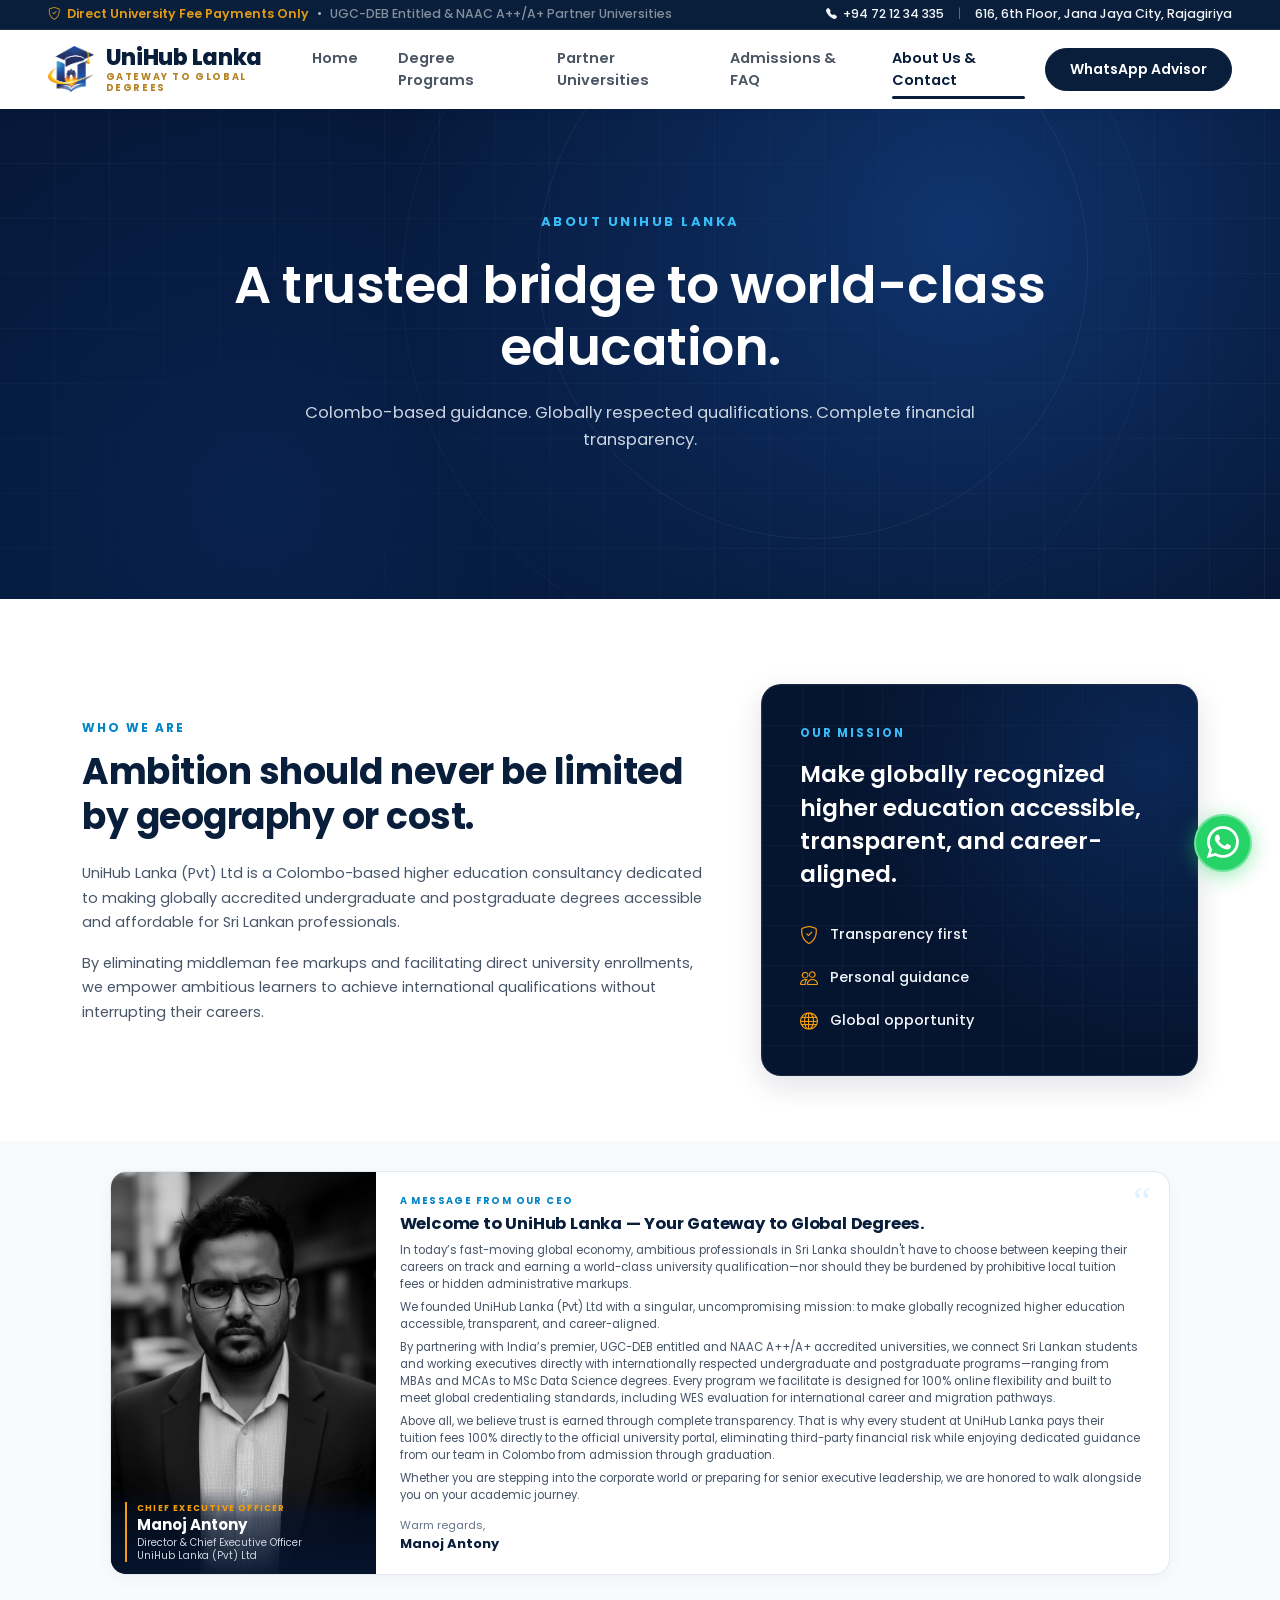
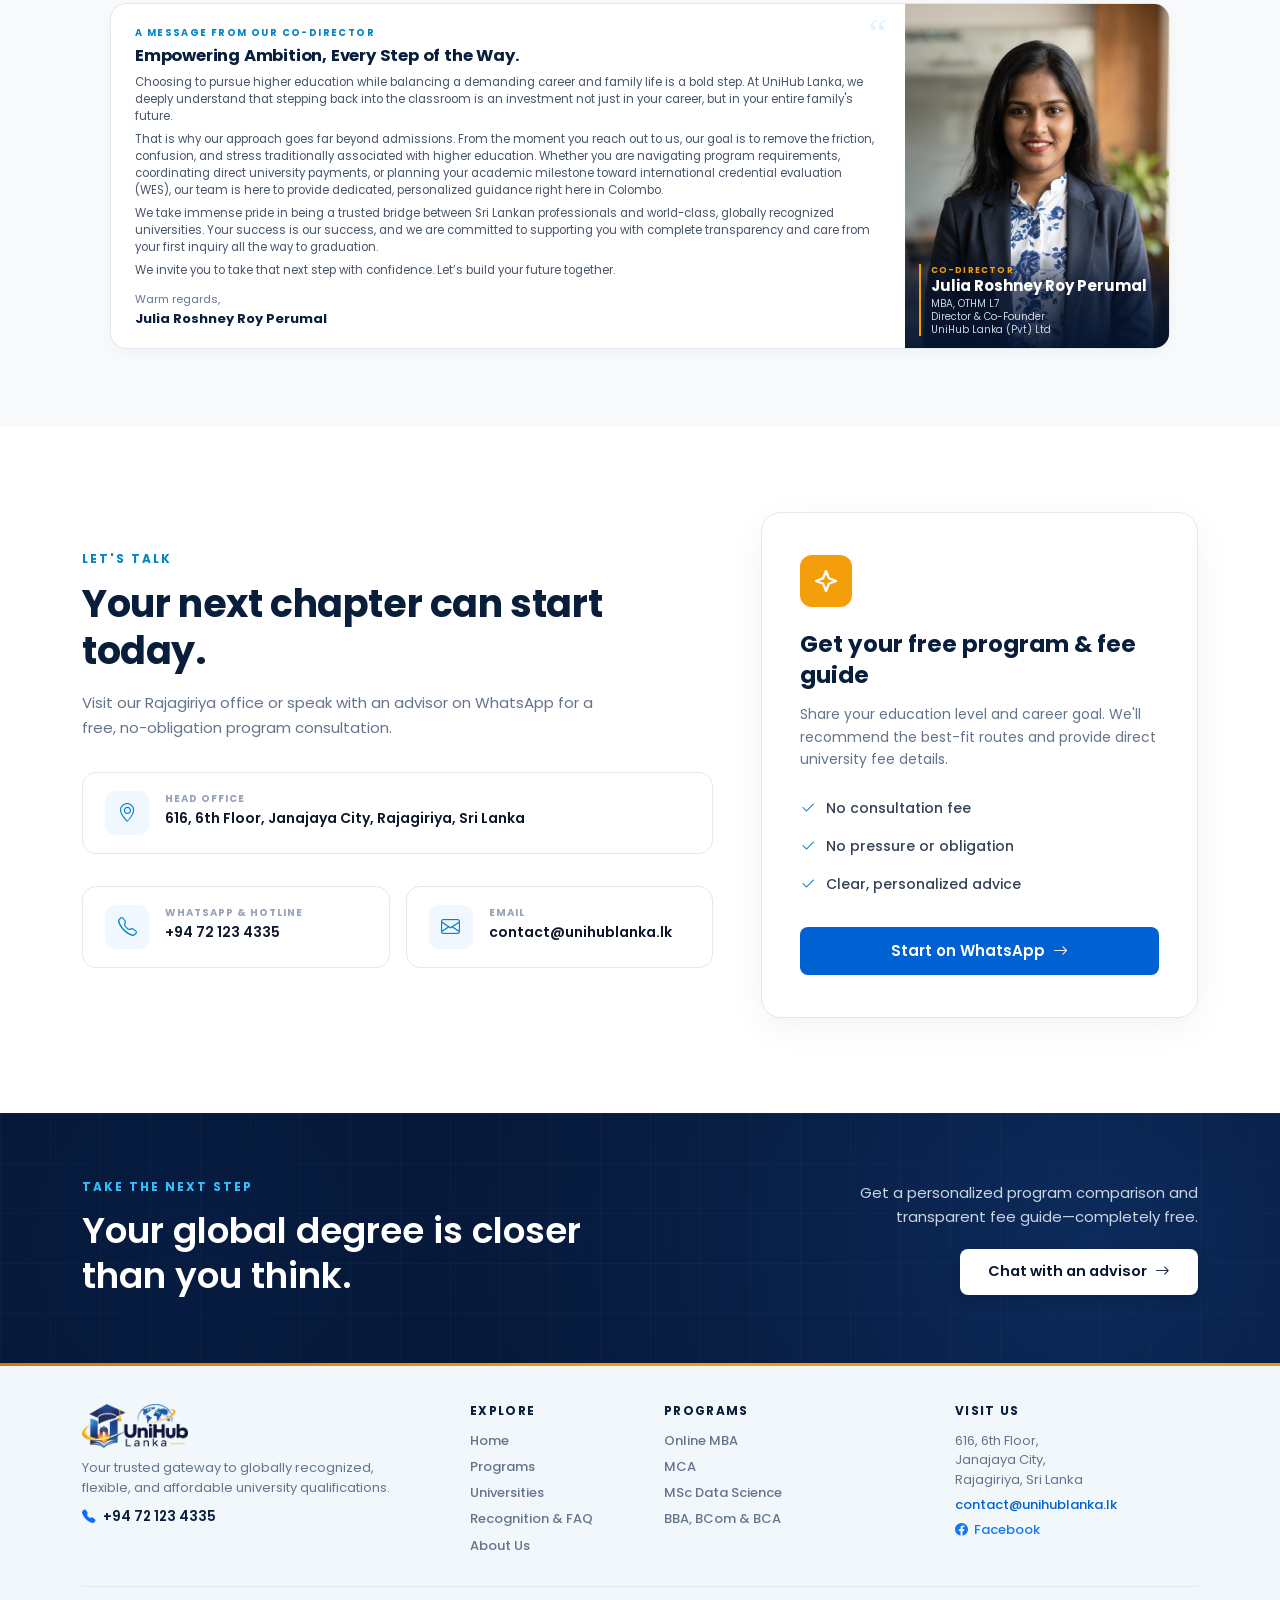
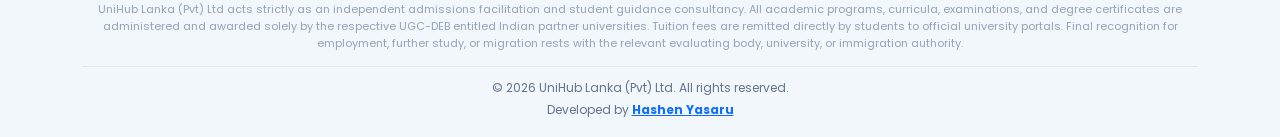
==== about.html @ 84b4eb57 "j" ====
<!DOCTYPE html>
<html lang="en">

<head>
  <meta charset="UTF-8">
  <meta name="viewport" content="width=device-width, initial-scale=1.0">
  <title>About Us & Contact - UniHub Lanka</title>

  <!-- Google Fonts: Poppins -->
  <link rel="preconnect" href="https://fonts.googleapis.com">
  <link rel="preconnect" href="https://fonts.gstatic.com" crossorigin>
  <link href="https://fonts.googleapis.com/css2?family=Poppins:wght@400;500;600;700;800&display=swap" rel="stylesheet">

  <!-- Bootstrap 5 CSS -->
  <link href="https://cdn.jsdelivr.net/npm/bootstrap@5.3.3/dist/css/bootstrap.min.css" rel="stylesheet">

  <!-- Bootstrap Icons -->
  <link rel="stylesheet" href="https://cdn.jsdelivr.net/npm/bootstrap-icons@1.11.3/font/bootstrap-icons.min.css">

  <!-- Custom CSS -->
  <link rel="stylesheet" href="css/style.css">
</head>

<body>

  <!-- ===================================================
       TOP ANNOUNCEMENT BAR (Top Strip)
       =================================================== -->
  <header class="top-bar">
    <div class="container-fluid px-lg-5 px-3">
      <div class="d-flex flex-wrap justify-content-between align-items-center gap-2">

        <!-- Left: Trust Badges -->
        <div class="d-flex align-items-center flex-wrap">
          <span class="top-bar-badge">
            <i class="bi bi-shield-check"></i> Direct University Fee Payments Only
          </span>
          <span class="top-bar-divider-dot">•</span>
          <span class="text-white-50">UGC-DEB Entitled & NAAC A++/A+ Partner Universities</span>
        </div>

        <!-- Right: Contact & Location Info -->
        <div class="d-none d-md-flex align-items-center">
          <a href="tel:+94721234335" class="top-bar-info">
            <i class="bi bi-telephone-fill small"></i> +94 72 12 34 335
          </a>
          <span class="top-bar-sep">|</span>
          <span class="top-bar-info">
            616, 6th Floor, Jana Jaya City, Rajagiriya
          </span>
        </div>

      </div>
    </div>
  </header>

  <!-- ===================================================
       MAIN NAVIGATION BAR
       =================================================== -->
  <nav class="navbar navbar-expand-lg main-navbar">
    <div class="container-fluid px-lg-5 px-3">

      <!-- Logo & Brand Name -->
      <a class="brand-wrapper" href="index.html">
        <img src="assest/1.png" alt="UniHub Lanka Logo" class="brand-emblem">
        <div class="brand-text-group">
          <span class="brand-title">UniHub Lanka</span>
          <span class="brand-subtitle">GATEWAY TO GLOBAL DEGREES</span>
        </div>
      </a>

      <!-- Mobile Hamburger Toggler Button -->
      <button class="navbar-toggler border-0 shadow-none" type="button" data-bs-toggle="collapse"
        data-bs-target="#unihubNavbar" aria-controls="unihubNavbar" aria-expanded="false"
        aria-label="Toggle navigation">
        <i class="bi bi-list fs-1 text-dark"></i>
      </button>

      <!-- Nav Links & CTA -->
      <div class="collapse navbar-collapse" id="unihubNavbar">

        <!-- Navigation Links -->
        <ul class="navbar-nav mx-auto mb-2 mb-lg-0">
          <li class="nav-item">
            <a class="nav-link" href="index.html">Home</a>
          </li>
          <li class="nav-item">
            <a class="nav-link" href="programs.html">Degree Programs</a>
          </li>
          <li class="nav-item">
            <a class="nav-link" href="universities.html">Partner Universities</a>
          </li>
          <li class="nav-item">
            <a class="nav-link" href="admissions-faq.html">Admissions & FAQ</a>
          </li>
          <li class="nav-item">
            <a class="nav-link active" aria-current="page" href="about.html">About Us & Contact</a>
          </li>
        </ul>

        <!-- Right CTA Button -->
        <div class="nav-cta-wrapper d-flex align-items-center">
          <a href="https://wa.me/94721234335" target="_blank" rel="noopener noreferrer" class="btn-whatsapp-advisor">
            WhatsApp Advisor
          </a>
        </div>

      </div>

    </div>
  </nav>

  <!-- ===================================================
       HERO BANNER SECTION
       =================================================== -->
  <section class="programs-hero">
    <div class="container position-relative" style="z-index: 2;">
      <span class="hero-tag">ABOUT UNIHUB LANKA</span>
      <h1 class="programs-hero-title">
        A trusted bridge to world-class<br class="d-none d-md-inline"> education.
      </h1>
      <p class="programs-hero-subtitle">
        Colombo-based guidance. Globally respected qualifications. Complete financial transparency.
      </p>
    </div>
  </section>

  <!-- ===================================================
       WHO WE ARE & OUR MISSION SECTION
       =================================================== -->
  <section class="about-intro-section">
    <div class="container">
      <div class="row g-4 g-lg-5 align-items-stretch">

        <!-- Left: Who We Are -->
        <div class="col-lg-7 d-flex flex-column justify-content-center">
          <span class="section-tag-blue">WHO WE ARE</span>
          <h2 class="about-intro-title">Ambition should never be limited by geography or cost.</h2>
          <p class="about-intro-desc">
            UniHub Lanka (Pvt) Ltd is a Colombo-based higher education consultancy dedicated to making globally
            accredited undergraduate and postgraduate degrees accessible and affordable for Sri Lankan professionals.
          </p>
          <p class="about-intro-desc">
            By eliminating middleman fee markups and facilitating direct university enrollments, we empower ambitious
            learners to achieve international qualifications without interrupting their careers.
          </p>
        </div>

        <!-- Right: Our Mission Card -->
        <div class="col-lg-5">
          <div class="mission-card">
            <span class="mission-tag">OUR MISSION</span>
            <h3 class="mission-statement">Make globally recognized higher education accessible, transparent, and
              career-aligned.</h3>

            <div class="mission-pillars">
              <div class="mission-pillar-item">
                <i class="bi bi-shield-check"></i>
                <span>Transparency first</span>
              </div>
              <div class="mission-pillar-item">
                <i class="bi bi-people"></i>
                <span>Personal guidance</span>
              </div>
              <div class="mission-pillar-item">
                <i class="bi bi-globe"></i>
                <span>Global opportunity</span>
              </div>
            </div>
          </div>
        </div>

      </div>
    </div>
  </section>

  <!-- ===================================================
       LEADERSHIP MESSAGES SECTION (CEO & CO-DIRECTOR)
       =================================================== -->
  <section class="leadership-section">
    <div class="container">

      <!-- 1. CEO MESSAGE CARD (Photo Left, Text Right) -->
      <div class="executive-card">
        <div class="row g-0 align-items-stretch">

          <!-- Photo Column -->
          <div class="col-lg-3 col-md-4">
            <div class="exec-photo-container ceo-grayscale">
              <img src="assest/Manoj Antony.jpeg" alt="Manoj Antony - Director & Chief Executive Officer">
              <div class="exec-photo-overlay">
                <div class="exec-badge-wrapper">
                  <div class="exec-title-label">CHIEF EXECUTIVE OFFICER</div>
                  <h4 class="exec-name">Manoj Antony</h4>
                  <div class="exec-subrole">Director & Chief Executive Officer<br>UniHub Lanka (Pvt) Ltd</div>
                </div>
              </div>
            </div>
          </div>

          <!-- Message Text Column -->
          <div class="col-lg-9 col-md-8">
            <div class="exec-message-box">
              <span class="exec-watermark-quote">“</span>
              <span class="exec-section-tag">A MESSAGE FROM OUR CEO</span>
              <h3 class="exec-headline">Welcome to UniHub Lanka — Your Gateway to Global Degrees.</h3>

              <p class="exec-body-text">
                In today’s fast-moving global economy, ambitious professionals in Sri Lanka shouldn't have to choose
                between keeping their careers on track and earning a world-class university qualification—nor should
                they be burdened by prohibitive local tuition fees or hidden administrative markups.
              </p>
              <p class="exec-body-text">
                We founded UniHub Lanka (Pvt) Ltd with a singular, uncompromising mission: to make globally recognized
                higher education accessible, transparent, and career-aligned.
              </p>
              <p class="exec-body-text">
                By partnering with India’s premier, UGC-DEB entitled and NAAC A++/A+ accredited universities, we connect
                Sri Lankan students and working executives directly with internationally respected undergraduate and
                postgraduate programs—ranging from MBAs and MCAs to MSc Data Science degrees. Every program we
                facilitate is designed for 100% online flexibility and built to meet global credentialing standards,
                including WES evaluation for international career and migration pathways.
              </p>
              <p class="exec-body-text">
                Above all, we believe trust is earned through complete transparency. That is why every student at UniHub
                Lanka pays their tuition fees 100% directly to the official university portal, eliminating third-party
                financial risk while enjoying dedicated guidance from our team in Colombo from admission through
                graduation.
              </p>
              <p class="exec-body-text">
                Whether you are stepping into the corporate world or preparing for senior executive leadership, we are
                honored to walk alongside you on your academic journey.
              </p>

              <div class="exec-signoff">
                <div class="exec-signoff-regards">Warm regards,</div>
                <div class="exec-signoff-name">Manoj Antony</div>
              </div>

            </div>
          </div>

        </div>
      </div>

      <!-- 2. CO-DIRECTOR MESSAGE CARD (Text Left, Photo Right - Mirrored) -->
      <div class="executive-card">
        <div class="row g-0 align-items-stretch flex-column-reverse flex-md-row">

          <!-- Message Text Column -->
          <div class="col-lg-9 col-md-8">
            <div class="exec-message-box">
              <span class="exec-watermark-quote">“</span>
              <span class="exec-section-tag">A MESSAGE FROM OUR CO-DIRECTOR</span>
              <h3 class="exec-headline">Empowering Ambition, Every Step of the Way.</h3>

              <p class="exec-body-text">
                Choosing to pursue higher education while balancing a demanding career and family life is a bold step.
                At UniHub Lanka, we deeply understand that stepping back into the classroom is an investment not just in
                your career, but in your entire family's future.
              </p>
              <p class="exec-body-text">
                That is why our approach goes far beyond admissions. From the moment you reach out to us, our goal is to
                remove the friction, confusion, and stress traditionally associated with higher education. Whether you
                are navigating program requirements, coordinating direct university payments, or planning your academic
                milestone toward international credential evaluation (WES), our team is here to provide dedicated,
                personalized guidance right here in Colombo.
              </p>
              <p class="exec-body-text">
                We take immense pride in being a trusted bridge between Sri Lankan professionals and world-class,
                globally recognized universities. Your success is our success, and we are committed to supporting you
                with complete transparency and care from your first inquiry all the way to graduation.
              </p>
              <p class="exec-body-text">
                We invite you to take that next step with confidence. Let’s build your future together.
              </p>

              <div class="exec-signoff">
                <div class="exec-signoff-regards">Warm regards,</div>
                <div class="exec-signoff-name">Julia Roshney Roy Perumal</div>
              </div>

            </div>
          </div>

          <!-- Photo Column -->
          <div class="col-lg-3 col-md-4">
            <div class="exec-photo-container">
              <img src="assest/Julia Roshney Roy Perumal (MBA, OTHM L7).jpg"
                alt="Julia Roshney Roy Perumal - Director & Co-Founder">
              <div class="exec-photo-overlay">
                <div class="exec-badge-wrapper">
                  <div class="exec-title-label">CO-DIRECTOR</div>
                  <h4 class="exec-name">Julia Roshney Roy Perumal</h4>
                  <div class="exec-subrole">MBA, OTHM L7<br>Director & Co-Founder<br>UniHub Lanka (Pvt) Ltd</div>
                </div>
              </div>
            </div>
          </div>

        </div>
      </div>

    </div>
  </section>

  <!-- ===================================================
       CONTACT & CONSULTATION SECTION ("LET'S TALK")
       =================================================== -->
  <section class="contact-main-section" id="contact">
    <div class="container">
      <div class="row g-4 g-lg-5 align-items-center">

        <!-- Left: Contact Details -->
        <div class="col-lg-7">
          <span class="section-tag-blue">LET'S TALK</span>
          <h2 class="contact-headline">Your next chapter can start today.</h2>
          <p class="contact-sub-text">
            Visit our Rajagiriya office or speak with an advisor on WhatsApp for a free, no-obligation program
            consultation.
          </p>

          <!-- Contact Cards Grid -->
          <div class="row g-3">
            <div class="col-12">
              <div class="contact-card-box">
                <div class="contact-icon-square">
                  <i class="bi bi-geo-alt"></i>
                </div>
                <div>
                  <div class="contact-card-label">HEAD OFFICE</div>
                  <div class="contact-card-val">616, 6th Floor, Janajaya City, Rajagiriya, Sri Lanka</div>
                </div>
              </div>
            </div>

            <div class="col-md-6 col-12">
              <div class="contact-card-box">
                <div class="contact-icon-square">
                  <i class="bi bi-telephone"></i>
                </div>
                <div>
                  <div class="contact-card-label">WHATSAPP & HOTLINE</div>
                  <div class="contact-card-val">
                    <a href="tel:+94721234335">+94 72 123 4335</a>
                  </div>
                </div>
              </div>
            </div>

            <div class="col-md-6 col-12">
              <div class="contact-card-box">
                <div class="contact-icon-square">
                  <i class="bi bi-envelope"></i>
                </div>
                <div>
                  <div class="contact-card-label">EMAIL</div>
                  <div class="contact-card-val">
                    <a href="mailto:contact@unihublanka.lk">contact@unihublanka.lk</a>
                  </div>
                </div>
              </div>
            </div>
          </div>

        </div>

        <!-- Right: Consultation Form Card -->
        <div class="col-lg-5">
          <div class="consultation-form-card">

            <div class="consult-icon-badge">
              <svg width="24" height="24" viewBox="0 0 24 24" fill="none" stroke="currentColor" stroke-width="2.3"
                stroke-linecap="round" stroke-linejoin="round">
                <path d="M12 2L14.8 9.2L22 12L14.8 14.8L12 22L9.2 14.8L2 12L9.2 9.2L12 2Z"></path>
              </svg>
            </div>

            <h3 class="consult-title">Get your free program & fee guide</h3>
            <p class="consult-desc">
              Share your education level and career goal. We'll recommend the best-fit routes and provide direct
              university fee details.
            </p>

            <ul class="consult-features-list">
              <li>
                <i class="bi bi-check2"></i>
                <span>No consultation fee</span>
              </li>
              <li>
                <i class="bi bi-check2"></i>
                <span>No pressure or obligation</span>
              </li>
              <li>
                <i class="bi bi-check2"></i>
                <span>Clear, personalized advice</span>
              </li>
            </ul>

            <a href="https://wa.me/94721234335?text=Hello%20UniHub%20Lanka,%20I%20would%20like%20to%20get%20a%20free%20program%20and%20fee%20guide."
              target="_blank" rel="noopener noreferrer" class="btn-consult-whatsapp">
              Start on WhatsApp <i class="bi bi-arrow-right"></i>
            </a>

          </div>
        </div>

      </div>
    </div>
  </section>

  <!-- ===================================================
       PRE-FOOTER CTA STRIP
       =================================================== -->
  <section class="pre-footer-cta">
    <div class="container">
      <div class="row align-items-center justify-content-between g-4">

        <!-- Left Headline -->
        <div class="col-lg-6">
          <span class="cta-tagline">TAKE THE NEXT STEP</span>
          <h2 class="cta-heading">Your global degree is closer than you think.</h2>
        </div>

        <!-- Right Subtext & Button -->
        <div class="col-lg-5 col-xl-4 text-lg-end">
          <p class="cta-desc ms-lg-auto">Get a personalized program comparison and transparent fee guide—completely
            free.</p>
          <a href="https://wa.me/94721234335?text=Hello%20UniHub%20Lanka,%20I%20would%20like%20to%20chat%20with%20an%20advisor."
            target="_blank" rel="noopener noreferrer" class="btn-cta-white">
            Chat with an advisor <i class="bi bi-arrow-right"></i>
          </a>
        </div>

      </div>
    </div>
  </section>

  <!-- Gold Thin Accent Line -->
  <div class="gold-stripe-divider"></div>

  <!-- ===================================================
       GLOBAL SITE FOOTER
       =================================================== -->
  <footer class="site-footer">
    <div class="container">

      <!-- Top 4 Columns Grid -->
      <div class="row g-4 g-lg-5 justify-content-between">

        <!-- Column 1: Brand & Contact -->
        <div class="col-lg-4 col-md-6">
          <a href="index.html" class="d-inline-block">
            <img src="assest/unihub.png" alt="UniHub Lanka Logo" class="footer-logo">
          </a>
          <p class="footer-brand-desc">
            Your trusted gateway to globally recognized, flexible, and affordable university qualifications.
          </p>
          <div>
            <a href="tel:+94721234335" class="footer-contact-item">
              <i class="bi bi-telephone-fill text-primary"></i> +94 72 123 4335
            </a>
          </div>
        </div>

        <!-- Column 2: Explore -->
        <div class="col-lg-2 col-md-6 col-6">
          <h4 class="footer-widget-title">EXPLORE</h4>
          <ul class="footer-links-list">
            <li><a href="index.html">Home</a></li>
            <li><a href="programs.html">Programs</a></li>
            <li><a href="universities.html">Universities</a></li>
            <li><a href="admissions-faq.html">Recognition & FAQ</a></li>
            <li><a href="about.html">About Us</a></li>
          </ul>
        </div>

        <!-- Column 3: Programs -->
        <div class="col-lg-3 col-md-6 col-6">
          <h4 class="footer-widget-title">PROGRAMS</h4>
          <ul class="footer-links-list">
            <li><a href="programs.html#degreeTabs">Online MBA</a></li>
            <li><a href="programs.html#degreeTabs">MCA</a></li>
            <li><a href="programs.html#degreeTabs">MSc Data Science</a></li>
            <li><a href="programs.html#degreeTabs">BBA, BCom & BCA</a></li>
          </ul>
        </div>

        <!-- Column 4: Visit Us -->
        <div class="col-lg-3 col-md-6">
          <h4 class="footer-widget-title">VISIT US</h4>
          <div class="footer-address">
            616, 6th Floor,<br>
            Janajaya City,<br>
            Rajagiriya, Sri Lanka
          </div>
          <a href="mailto:contact@unihublanka.lk" class="footer-email">
            contact@unihublanka.lk
          </a>
          <div>
            <a href="https://www.facebook.com/p/UniHub-Lanka-61596291643343/" target="_blank" rel="noopener noreferrer"
              class="footer-fb-link">
              <i class="bi bi-facebook"></i> Facebook
            </a>
          </div>
        </div>

      </div>

      <!-- Mandatory Disclosure Text -->
      <div class="footer-disclosure">
        <p class="footer-disclosure-text" align="center">
          UniHub Lanka (Pvt) Ltd acts strictly as an independent admissions facilitation and student guidance
          consultancy. All academic programs, curricula, examinations, and degree certificates are administered and
          awarded solely by the respective UGC-DEB entitled Indian partner universities. Tuition fees are remitted
          directly by students to official university portals. Final recognition for employment, further study, or
          migration rests with the relevant evaluating body, university, or immigration authority.
        </p>
      </div>

      <!-- Bottom Credits Bar -->
      <div class="footer-bottom-bar">
        <div class="mb-1">© 2026 UniHub Lanka (Pvt) Ltd. All rights reserved.</div>
        <div>Developed by <span class="developer-credit"><a href="https://www.linkedin.com/in/hashen-yasaru/ ">Hashen
              Yasaru</a></span></div>
      </div>

    </div>
  </footer>

  <!-- ===================================================
       FLOATING WHATSAPP BUTTON (On all pages)
       =================================================== -->
  <a href="https://wa.me/94721234335" target="_blank" rel="noopener noreferrer" class="floating-whatsapp"
    aria-label="Chat on WhatsApp">
    <i class="bi bi-whatsapp"></i>
  </a>

  <!-- Bootstrap 5 JS Bundle -->
  <script src="https://cdn.jsdelivr.net/npm/bootstrap@5.3.3/dist/js/bootstrap.bundle.min.js"></script>
</body>

</html>
---- css/style.css ----
/* UniHub Lanka Custom Stylesheet */
:root {
  --primary-navy: #081e3a;
  --navy-dark: #051427;
  --navy-hero-start: #0c2759;
  --navy-hero-end: #041026;
  --accent-gold: #e29b16;
  --gold-text: #b68222;
  --check-gold: #f59e0b;
  --tag-blue: #38bdf8;
  --nav-text: #374151;
  --nav-text-hover: #081e3a;
  --light-bg: #f8fafc;
  --border-color: #e5e7eb;
  --header-height: 94px;
}

body {
  font-family: 'Poppins', sans-serif;
  color: var(--nav-text);
  background-color: #ffffff;
  margin: 0;
  padding: 0;
  overflow-x: hidden;
}

/* ===================================================
   1. TOP ANNOUNCEMENT BAR
   =================================================== */
.top-bar {
  background-color: var(--primary-navy);
  color: #f1f5f9;
  font-size: 12.5px;
  font-weight: 500;
  padding: 5px 0;
  border-bottom: 1px solid rgba(255, 255, 255, 0.08);
}

.top-bar a {
  color: inherit;
  text-decoration: none;
  transition: opacity 0.2s ease;
}

.top-bar a:hover {
  opacity: 0.85;
}

.top-bar-badge {
  color: var(--accent-gold);
  font-weight: 600;
  display: inline-flex;
  align-items: center;
  gap: 6px;
}

.top-bar-divider-dot {
  display: inline-block;
  margin: 0 8px;
  opacity: 0.7;
}

.top-bar-sep {
  display: inline-block;
  margin: 0 14px;
  opacity: 0.4;
  font-weight: 300;
}

.top-bar-info {
  display: inline-flex;
  align-items: center;
  gap: 6px;
}

/* ===================================================
   2. MAIN NAVIGATION BAR
   =================================================== */
.main-navbar {
  background-color: #ffffff;
  padding: 8px 0;
  box-shadow: 0 2px 12px rgba(8, 30, 58, 0.06);
  position: sticky;
  top: 0;
  z-index: 1030;
}

/* Brand Logo */
.brand-wrapper {
  display: flex;
  align-items: center;
  gap: 12px;
  text-decoration: none;
}

.brand-emblem {
  height: 46px;
  width: auto;
  object-fit: contain;
}

.brand-text-group {
  display: flex;
  flex-direction: column;
  line-height: 1.15;
}

.brand-title {
  font-size: 22px;
  font-weight: 800;
  color: var(--primary-navy);
  letter-spacing: -0.3px;
  margin: 0;
}

.brand-subtitle {
  font-size: 9.5px;
  font-weight: 700;
  color: var(--gold-text);
  letter-spacing: 1.6px;
  text-transform: uppercase;
  margin-top: 2px;
}

/* Nav Links */
.navbar-nav .nav-item {
  position: relative;
  margin: 0 4px;
}

.navbar-nav .nav-link {
  font-size: 14.5px;
  font-weight: 600;
  color: #4b5563;
  padding: 10px 16px !important;
  transition: color 0.2s ease;
  position: relative;
}

.navbar-nav .nav-link:hover {
  color: var(--primary-navy);
}

.navbar-nav .nav-link.active {
  color: var(--primary-navy);
}

/* Active bottom line indicator matching screenshot */
.navbar-nav .nav-link.active::after {
  content: '';
  position: absolute;
  bottom: 2px;
  left: 16px;
  right: 16px;
  height: 3px;
  background-color: var(--primary-navy);
  border-radius: 2px;
}

/* WhatsApp Advisor CTA Button in Navbar */
.btn-whatsapp-advisor {
  background-color: var(--primary-navy);
  color: #ffffff !important;
  font-size: 14px;
  font-weight: 600;
  padding: 10px 24px;
  border-radius: 50px;
  text-decoration: none;
  display: inline-flex;
  align-items: center;
  justify-content: center;
  gap: 8px;
  transition: all 0.25s ease;
  border: 1.5px solid var(--primary-navy);
  white-space: nowrap;
}

.btn-whatsapp-advisor:hover {
  background-color: #0d2c54;
  border-color: #0d2c54;
  transform: translateY(-1px);
  box-shadow: 0 4px 14px rgba(8, 30, 58, 0.2);
}

/* ===================================================
   3. FLOATING WHATSAPP BUTTON (Present on all pages)
   =================================================== */
.floating-whatsapp {
  position: fixed;
  bottom: 28px;
  right: 28px;
  z-index: 1050;
  display: flex;
  align-items: center;
  justify-content: center;
  width: 58px;
  height: 58px;
  background-color: #25d366;
  color: #ffffff !important;
  border-radius: 50%;
  font-size: 32px;
  box-shadow: 0 4px 20px rgba(37, 211, 102, 0.45);
  transition: transform 0.25s ease, box-shadow 0.25s ease;
  text-decoration: none;
  border: 2px solid rgba(255, 255, 255, 0.35);
}

.floating-whatsapp:hover {
  transform: scale(1.08) translateY(-2px);
  box-shadow: 0 8px 25px rgba(37, 211, 102, 0.6);
  color: #ffffff;
}

/* ===================================================
   4. DEGREE PROGRAMS HERO SECTION
   =================================================== */
.programs-hero {
  position: relative;
  background-color: #05142f;
  background-image:
    radial-gradient(circle at 75% 25%, #0f346e 0%, transparent 55%),
    radial-gradient(circle at 20% 80%, #08214d 0%, transparent 60%),
    linear-gradient(rgba(255, 255, 255, 0.05) 1px, transparent 1px),
    linear-gradient(90deg, rgba(255, 255, 255, 0.05) 1px, transparent 1px);
  background-size: 100% 100%, 100% 100%, 55px 55px, 55px 55px;
  background-position: 0 0, 0 0, -1px -1px, -1px -1px;
  color: #ffffff;
  padding: 100px 0 110px;
  overflow: hidden;
  text-align: center;
}

/* Faint Decorative Background Ring (as seen in screenshot top-right) */
.programs-hero::before {
  content: '';
  position: absolute;
  top: -120px;
  right: 15%;
  width: 550px;
  height: 550px;
  border-radius: 50%;
  border: 1px solid rgba(255, 255, 255, 0.06);
  pointer-events: none;
}

.programs-hero::after {
  content: '';
  position: absolute;
  top: -200px;
  right: 10%;
  width: 750px;
  height: 750px;
  border-radius: 50%;
  border: 1px solid rgba(255, 255, 255, 0.04);
  pointer-events: none;
}

/* Programs Pill Tag */
.hero-tag {
  display: inline-block;
  color: var(--tag-blue);
  font-size: 13px;
  font-weight: 700;
  letter-spacing: 2.5px;
  text-transform: uppercase;
  margin-bottom: 22px;
}

/* Programs Main Title */
.programs-hero-title {
  font-size: 52px;
  font-weight: 600;
  line-height: 1.2;
  color: #ffffff;
  max-width: 900px;
  margin: 0 auto 20px auto;
  letter-spacing: -0.5px;
}

/* Programs Subtitle */
.programs-hero-subtitle {
  font-size: 16.5px;
  font-weight: 400;
  line-height: 1.65;
  color: #cbd5e1;
  max-width: 720px;
  margin: 0 auto 36px auto;
}

/* Feature Check Badges Row */
.programs-hero-features {
  display: flex;
  align-items: center;
  justify-content: center;
  flex-wrap: wrap;
  gap: 32px;
}

.hero-feature-item {
  display: inline-flex;
  align-items: center;
  gap: 8px;
  font-size: 15px;
  font-weight: 500;
  color: #f1f5f9;
}

.hero-feature-check {
  color: var(--check-gold);
  font-size: 16px;
  font-weight: 800;
  display: inline-flex;
  align-items: center;
  justify-content: center;
}

/* ===================================================
   5. RESPONSIVE CUSTOMIZATIONS
   =================================================== */
@media (max-width: 991.98px) {
  .top-bar {
    font-size: 11.5px;
    padding: 6px 0;
  }

  .top-bar-sep {
    margin: 0 8px;
  }

  .navbar-nav {
    padding: 16px 0 10px;
  }

  .navbar-nav .nav-link.active::after {
    left: 16px;
    right: auto;
    width: 40px;
    bottom: 4px;
  }

  .nav-cta-wrapper {
    margin-top: 12px;
    padding-bottom: 8px;
  }

  .brand-emblem {
    height: 44px;
  }

  .brand-title {
    font-size: 19px;
  }

  .brand-subtitle {
    font-size: 8.5px;
    letter-spacing: 1.2px;
  }

  .programs-hero {
    padding: 70px 0 80px;
  }

  .programs-hero-title {
    font-size: 36px;
  }

  .programs-hero-subtitle {
    font-size: 15px;
    padding: 0 15px;
  }

  .programs-hero-features {
    gap: 18px;
  }
}

@media (max-width: 575.98px) {
  .programs-hero-title {
    font-size: 28px;
  }

  .programs-hero-features {
    flex-direction: column;
    gap: 12px;
  }

  .floating-whatsapp {
    bottom: 20px;
    right: 20px;
    width: 50px;
    height: 50px;
    font-size: 28px;
  }
}

/* ===================================================
   6. DEGREE PROGRAMS SECTION & TABS (Balanced Brand Palette)
   =================================================== */
.programs-section {
  background-color: #f8fafc;
  padding: 65px 0 95px;
}

/* Tabs Toggle Pills Container */
.programs-tabs-nav {
  display: inline-flex;
  background-color: #ffffff;
  padding: 5px;
  border-radius: 10px;
  border: 1px solid #e2e8f0;
  box-shadow: 0 2px 8px rgba(8, 30, 58, 0.04);
}

.programs-tabs-nav .nav-link {
  color: #475569;
  font-size: 14.5px;
  font-weight: 600;
  padding: 10px 26px;
  border-radius: 8px;
  border: none;
  background-color: transparent;
  transition: all 0.2s ease;
}

.programs-tabs-nav .nav-link:hover:not(.active) {
  color: var(--primary-navy);
}

.programs-tabs-nav .nav-link.active {
  background-color: var(--primary-navy) !important;
  color: #ffffff !important;
  box-shadow: 0 3px 10px rgba(8, 30, 58, 0.25);
}

/* Program Card */
.program-item-card {
  background: #ffffff;
  border: 1px solid #e2e8f0;
  border-radius: 16px;
  padding: 30px 36px;
  margin-bottom: 22px;
  transition: transform 0.25s ease, box-shadow 0.25s ease, border-color 0.25s ease;
}

.program-item-card:hover {
  border-color: #cbd5e1;
  box-shadow: 0 10px 30px rgba(8, 30, 58, 0.07);
  transform: translateY(-2px);
}

/* Left Index Number */
.program-card-num {
  font-size: 14px;
  font-weight: 600;
  color: #94a3b8;
  min-width: 28px;
  letter-spacing: 0.5px;
}

/* Square Acronym Badge Box (Royal Blue + Soft Ice Tint, Gold on Hover) */
.program-badge-box {
  width: 76px;
  height: 76px;
  min-width: 76px;
  background-color: #f0f7ff;
  border: 1px solid #dbeafe;
  border-radius: 14px;
  display: flex;
  flex-direction: column;
  align-items: center;
  justify-content: center;
  gap: 3px;
  color: #0b57d0;
  transition: all 0.25s ease;
}

.program-item-card:hover .program-badge-box {
  background-color: #081e3a;
  border-color: #081e3a;
  color: #ffffff;
}

.program-badge-box i,
.program-badge-box svg {
  font-size: 24px;
  line-height: 1;
  color: #0b57d0;
  transition: color 0.25s ease;
}

.program-item-card:hover .program-badge-box i,
.program-item-card:hover .program-badge-box svg {
  color: var(--accent-gold);
}

.program-badge-box .badge-acronym {
  font-size: 13px;
  font-weight: 700;
  letter-spacing: 0.5px;
  color: #0b57d0;
  transition: color 0.25s ease;
}

.program-item-card:hover .program-badge-box .badge-acronym {
  color: #ffffff;
}

/* Tag Pill (Soft Royal Blue Accent) */
.program-level-tag {
  display: inline-block;
  background-color: #eff6ff;
  color: #1d4ed8;
  border: 1px solid #dbeafe;
  font-size: 10.5px;
  font-weight: 700;
  letter-spacing: 0.8px;
  text-transform: uppercase;
  padding: 3px 10px;
  border-radius: 4px;
  margin-bottom: 8px;
}

/* Title & Description */
.program-card-title {
  font-size: 22px;
  font-weight: 700;
  color: #081e3a;
  margin-bottom: 6px;
  letter-spacing: -0.2px;
}

.program-card-desc {
  font-size: 14px;
  color: #64748b;
  line-height: 1.55;
  margin-bottom: 18px;
}

/* Meta Info Items with Dual-Color Accents */
.program-meta-list {
  display: flex;
  flex-wrap: wrap;
  gap: 28px;
}

.program-meta-item {
  display: flex;
  align-items: flex-start;
  gap: 9px;
}

.program-meta-item:first-child i {
  color: #0b57d0;
  /* Duration Clock in Royal Blue */
  font-size: 16px;
  margin-top: 1px;
}

.program-meta-item:last-child i {
  color: #d97706;
  /* Minimum Entry Cap in Warm Gold */
  font-size: 16px;
  margin-top: 1px;
}

.program-meta-item .meta-label {
  font-size: 10px;
  font-weight: 700;
  color: #94a3b8;
  letter-spacing: 0.8px;
  text-transform: uppercase;
  margin-bottom: 1px;
}

.program-meta-item .meta-val {
  font-size: 13.5px;
  font-weight: 600;
  color: #1e293b;
}

/* Request Fee Guide Button (Gradient Royal Blue to Deep Navy) */
.btn-fee-guide {
  background: linear-gradient(135deg, #0d64d8 0%, #082d62 100%);
  color: #ffffff !important;
  font-size: 14px;
  font-weight: 600;
  padding: 12px 24px;
  border-radius: 8px;
  text-decoration: none;
  display: inline-flex;
  align-items: center;
  justify-content: center;
  gap: 9px;
  white-space: nowrap;
  transition: all 0.25s ease;
  border: none;
  box-shadow: 0 4px 14px rgba(13, 100, 216, 0.25);
}

.btn-fee-guide i {
  color: #fed7aa;
  transition: transform 0.2s ease;
}

.btn-fee-guide:hover {
  background: linear-gradient(135deg, #094eb0 0%, #051b3d 100%);
  transform: translateY(-2px);
  box-shadow: 0 6px 20px rgba(8, 45, 98, 0.35);
  color: #ffffff !important;
}

.btn-fee-guide:hover i {
  transform: translateX(3px);
  color: #ffffff;
}

/* Bottom Advisor Banner Card (Soft Blend + Gold Accent Stripe) */
.program-advisor-card {
  background: linear-gradient(135deg, #f0f7ff 0%, #fefcf9 100%);
  border: 1px solid #dbeafe;
  border-left: 4px solid var(--accent-gold);
  border-radius: 16px;
  padding: 28px 36px;
  margin-top: 28px;
  box-shadow: 0 4px 20px rgba(8, 30, 58, 0.04);
}

.program-advisor-card .advisor-icon {
  font-size: 26px;
  color: var(--accent-gold);
  line-height: 1;
}

.program-advisor-card .advisor-title {
  font-size: 18px;
  font-weight: 700;
  color: var(--primary-navy);
  margin-bottom: 4px;
}

.program-advisor-card .advisor-desc {
  font-size: 13.5px;
  color: #64748b;
  margin: 0;
  line-height: 1.55;
}

.btn-talk-advisor {
  background: linear-gradient(135deg, #081e3a 0%, #0f3d78 100%);
  color: #ffffff !important;
  font-size: 14px;
  font-weight: 600;
  padding: 12px 26px;
  border-radius: 8px;
  text-decoration: none;
  display: inline-flex;
  align-items: center;
  justify-content: center;
  gap: 9px;
  white-space: nowrap;
  transition: all 0.25s ease;
  border: none;
  box-shadow: 0 4px 14px rgba(8, 30, 58, 0.2);
}

.btn-talk-advisor i {
  color: var(--accent-gold);
  transition: transform 0.2s ease;
}

.btn-talk-advisor:hover {
  background: linear-gradient(135deg, #051427 0%, #0b2b54 100%);
  transform: translateY(-2px);
  box-shadow: 0 6px 20px rgba(8, 30, 58, 0.3);
  color: #ffffff !important;
}

.btn-talk-advisor:hover i {
  transform: translateX(3px);
}

/* Mobile & Tablet Adjustments for Program Cards */
@media (max-width: 991.98px) {
  .program-item-card {
    padding: 24px;
  }

  .program-advisor-card {
    padding: 24px;
  }

  .btn-fee-guide,
  .btn-talk-advisor {
    width: 100%;
  }
}

@media (max-width: 575.98px) {
  .programs-tabs-nav {
    width: 100%;
    flex-direction: column;
  }

  .programs-tabs-nav .nav-link {
    text-align: center;
    padding: 8px 16px;
  }

  .program-card-num {
    display: none;
  }

  .program-badge-box {
    width: 64px;
    height: 64px;
    min-width: 64px;
  }

  .program-card-title {
    font-size: 19px;
  }

  .program-meta-list {
    flex-direction: column;
    gap: 12px;
  }
}

/* ===================================================
   7. GLOBAL PRE-FOOTER CTA STRIP
   =================================================== */
.pre-footer-cta {
  background-color: #05142f;
  background-image:
    radial-gradient(circle at 85% 50%, rgba(15, 52, 110, 0.7) 0%, transparent 60%),
    radial-gradient(circle at 15% 50%, rgba(8, 33, 77, 0.6) 0%, transparent 60%),
    linear-gradient(rgba(255, 255, 255, 0.04) 1px, transparent 1px),
    linear-gradient(90deg, rgba(255, 255, 255, 0.04) 1px, transparent 1px);
  background-size: 100% 100%, 100% 100%, 50px 50px, 50px 50px;
  color: #ffffff;
  padding: 65px 0;
  position: relative;
  overflow: hidden;
}

.cta-tagline {
  color: #38bdf8;
  font-size: 12px;
  font-weight: 700;
  letter-spacing: 2px;
  text-transform: uppercase;
  margin-bottom: 12px;
  display: block;
}

.cta-heading {
  font-size: 36px;
  font-weight: 600;
  color: #ffffff;
  line-height: 1.25;
  margin: 0;
}

.cta-desc {
  font-size: 15px;
  color: #cbd5e1;
  line-height: 1.6;
  margin-bottom: 20px;
  max-width: 440px;
}

.btn-cta-white {
  background-color: #ffffff;
  color: #071731 !important;
  font-size: 14.5px;
  font-weight: 600;
  padding: 12px 28px;
  border-radius: 8px;
  text-decoration: none;
  display: inline-flex;
  align-items: center;
  justify-content: center;
  gap: 8px;
  transition: all 0.25s ease;
  box-shadow: 0 4px 14px rgba(0, 0, 0, 0.15);
}

.btn-cta-white:hover {
  background-color: #f1f5f9;
  transform: translateY(-2px);
  box-shadow: 0 6px 20px rgba(0, 0, 0, 0.22);
}

/* Gold Accent Stripe */
.gold-stripe-divider {
  height: 3px;
  background: linear-gradient(90deg, #d97706 0%, #f59e0b 50%, #e29b16 100%);
  width: 100%;
}

/* ===================================================
   8. MAIN SITE FOOTER (Compact & Packed)
   =================================================== */
.site-footer {
  background-color: #f2f7fc;
  color: #475569;
  padding: 38px 0 18px;
  font-size: 13.5px;
}

.footer-logo {
  height: 44px;
  width: auto;
  object-fit: contain;
  margin-bottom: 10px;
}

.footer-brand-desc {
  font-size: 13px;
  color: #64748b;
  line-height: 1.5;
  margin-bottom: 10px;
  max-width: 310px;
}

.footer-contact-item {
  display: inline-flex;
  align-items: center;
  gap: 7px;
  color: #081e3a;
  font-weight: 600;
  text-decoration: none;
  font-size: 13.5px;
  transition: color 0.2s ease;
}

.footer-contact-item:hover {
  color: #0062d2;
}

/* Footer Widget Headings */
.footer-widget-title {
  font-size: 12px;
  font-weight: 700;
  letter-spacing: 1.3px;
  color: #081e3a;
  text-transform: uppercase;
  margin-bottom: 12px;
}

/* Footer Navigation Links */
.footer-links-list {
  list-style: none;
  padding: 0;
  margin: 0;
}

.footer-links-list li {
  margin-bottom: 6px;
}

.footer-links-list a {
  color: #64748b;
  text-decoration: none;
  font-size: 13px;
  font-weight: 500;
  transition: color 0.2s ease, padding-left 0.2s ease;
}

.footer-links-list a:hover {
  color: #0062d2;
  padding-left: 3px;
}

.footer-address {
  font-size: 13px;
  color: #64748b;
  line-height: 1.5;
  margin-bottom: 6px;
}

.footer-email {
  color: #0062d2;
  text-decoration: none;
  font-size: 13px;
  font-weight: 500;
  display: inline-block;
}

.footer-email:hover {
  text-decoration: underline;
}

/* Facebook text link under email */
.footer-fb-link {
  display: inline-flex;
  align-items: center;
  gap: 6px;
  color: #1877f2;
  font-weight: 500;
  font-size: 13px;
  text-decoration: none;
  margin-top: 5px;
  transition: all 0.2s ease;
}

.footer-fb-link:hover {
  color: #0b57d0;
  text-decoration: underline;
}

/* Mandatory Disclosure */
.footer-disclosure {
  border-top: 1px solid #e2e8f0;
  margin-top: 24px;
  padding-top: 14px;
}

.footer-disclosure-text {
  font-size: 11px;
  color: #94a3b8;
  line-height: 1.55;
  margin: 0;
}

/* Bottom Bar Credits */
.footer-bottom-bar {
  border-top: 1px solid #e2e8f0;
  margin-top: 14px;
  padding-top: 12px;
  text-align: center;
  font-size: 12px;
  color: #64748b;
}

.developer-credit {
  color: #e29b16;
  font-weight: 700;
}

/* ===================================================
   9. ABOUT US & CONTACT PAGE STYLES
   =================================================== */

/* Who We Are & Mission Section */
.about-intro-section {
  padding: 85px 0 65px;
  background-color: #ffffff;
}

.section-tag-blue {
  color: #0284c7;
  font-size: 12px;
  font-weight: 700;
  letter-spacing: 2px;
  text-transform: uppercase;
  margin-bottom: 12px;
  display: inline-block;
}

.about-intro-title {
  font-size: 36px;
  font-weight: 700;
  color: #081e3a;
  line-height: 1.25;
  margin-bottom: 22px;
  letter-spacing: -0.5px;
}

.about-intro-desc {
  font-size: 14.5px;
  color: #475569;
  line-height: 1.7;
  margin-bottom: 16px;
}

/* Mission Card */
.mission-card {
  background-color: #05142f;
  background-image:
    radial-gradient(circle at 90% 20%, rgba(15, 52, 110, 0.6) 0%, transparent 60%),
    linear-gradient(rgba(255, 255, 255, 0.03) 1px, transparent 1px),
    linear-gradient(90deg, rgba(255, 255, 255, 0.03) 1px, transparent 1px);
  background-size: 100% 100%, 40px 40px, 40px 40px;
  border-radius: 20px;
  padding: 40px 38px;
  color: #ffffff;
  border: 1px solid rgba(255, 255, 255, 0.08);
  box-shadow: 0 10px 30px rgba(5, 20, 47, 0.12);
  height: 100%;
  display: flex;
  flex-direction: column;
  justify-content: center;
}

.mission-tag {
  color: #38bdf8;
  font-size: 11.5px;
  font-weight: 700;
  letter-spacing: 2px;
  text-transform: uppercase;
  margin-bottom: 16px;
  display: block;
}

.mission-statement {
  font-size: 23px;
  font-weight: 600;
  line-height: 1.45;
  color: #ffffff;
  margin-bottom: 30px;
}

.mission-pillars {
  display: flex;
  flex-direction: column;
  gap: 16px;
}

.mission-pillar-item {
  display: flex;
  align-items: center;
  gap: 12px;
  font-size: 14.5px;
  font-weight: 500;
  color: #f1f5f9;
}

.mission-pillar-item i {
  color: #f59e0b;
  font-size: 18px;
}

/* ===================================================
   10. LEADERSHIP MESSAGES SECTION (Screen-Fitted & Compact)
   =================================================== */
.leadership-section {
  padding: 30px 0 50px;
  background-color: #f8fafc;
}

.executive-card {
  background: #ffffff;
  border: 1px solid #e2e8f0;
  border-radius: 16px;
  overflow: hidden;
  box-shadow: 0 4px 18px rgba(15, 23, 42, 0.04);
  margin-bottom: 28px;
  max-width: 1060px;
  margin-left: auto;
  margin-right: auto;
}

.exec-photo-container {
  position: relative;
  width: 100%;
  height: 100%;
  min-height: 270px;
  overflow: hidden;
}

.exec-photo-container img {
  width: 100%;
  height: 100%;
  object-fit: cover;
  display: block;
}

.exec-photo-container.ceo-grayscale img {
  filter: grayscale(100%) contrast(1.05);
}

/* Gradient overlay on leader photo */
.exec-photo-overlay {
  position: absolute;
  bottom: 0;
  left: 0;
  right: 0;
  padding: 14px 14px 12px;
  background: linear-gradient(to top, rgba(5, 20, 47, 0.95) 0%, rgba(5, 20, 47, 0.6) 65%, transparent 100%);
  color: #ffffff;
}

.exec-badge-wrapper {
  border-left: 2.5px solid #f59e0b;
  padding-left: 10px;
}

.exec-title-label {
  font-size: 8.5px;
  font-weight: 700;
  color: #f59e0b;
  letter-spacing: 1.2px;
  text-transform: uppercase;
  margin-bottom: 1px;
}

.exec-name {
  font-size: 15px;
  font-weight: 700;
  color: #ffffff;
  margin: 0;
  line-height: 1.2;
}

.exec-subrole {
  font-size: 10px;
  color: #cbd5e1;
  margin-top: 2px;
  line-height: 1.3;
}

/* Message Content Box */
.exec-message-box {
  padding: 22px 28px 20px 24px;
  position: relative;
  display: flex;
  flex-direction: column;
  justify-content: center;
  height: 100%;
}

.exec-watermark-quote {
  position: absolute;
  top: 10px;
  right: 18px;
  font-size: 40px;
  line-height: 1;
  color: #e0f2fe;
  font-family: serif;
  user-select: none;
  pointer-events: none;
}

.exec-section-tag {
  color: #0284c7;
  font-size: 9.5px;
  font-weight: 700;
  letter-spacing: 1.4px;
  text-transform: uppercase;
  margin-bottom: 5px;
  display: block;
}

.exec-headline {
  font-size: 16.5px;
  font-weight: 700;
  color: #081e3a;
  margin-bottom: 8px;
  line-height: 1.3;
  letter-spacing: -0.2px;
}

.exec-body-text {
  font-size: 11.5px;
  line-height: 1.48;
  color: #475569;
  margin-bottom: 6px;
}

.exec-signoff {
  margin-top: 6px;
}

.exec-signoff-regards {
  font-size: 11px;
  color: #64748b;
  margin-bottom: 1px;
}

.exec-signoff-name {
  font-size: 13px;
  font-weight: 700;
  color: #081e3a;
  margin: 0;
}

/* ===================================================
   11. CONTACT & CONSULTATION SECTION
   =================================================== */
.contact-main-section {
  padding: 85px 0 95px;
  background-color: #ffffff;
}

.contact-headline {
  font-size: 38px;
  font-weight: 700;
  color: #081e3a;
  line-height: 1.25;
  margin-bottom: 16px;
  letter-spacing: -0.4px;
}

.contact-sub-text {
  font-size: 15px;
  color: #64748b;
  line-height: 1.65;
  margin-bottom: 32px;
  max-width: 520px;
}

.contact-card-box {
  background: #ffffff;
  border: 1px solid #e2e8f0;
  border-radius: 14px;
  padding: 18px 22px;
  margin-bottom: 16px;
  display: flex;
  align-items: flex-start;
  gap: 16px;
  transition: border-color 0.2s ease, box-shadow 0.2s ease;
}

.contact-card-box:hover {
  border-color: #cbd5e1;
  box-shadow: 0 4px 14px rgba(15, 23, 42, 0.04);
}

.contact-icon-square {
  width: 44px;
  height: 44px;
  min-width: 44px;
  border-radius: 10px;
  background-color: #f0f7ff;
  color: #0284c7;
  display: flex;
  align-items: center;
  justify-content: center;
  font-size: 19px;
}

.contact-card-label {
  font-size: 10px;
  font-weight: 700;
  color: #94a3b8;
  letter-spacing: 1px;
  text-transform: uppercase;
  margin-bottom: 2px;
}

.contact-card-val {
  font-size: 14px;
  font-weight: 600;
  color: #0f172a;
  line-height: 1.45;
}

.contact-card-val a {
  color: inherit;
  text-decoration: none;
  transition: color 0.2s ease;
}

.contact-card-val a:hover {
  color: #0062d2;
}

/* Consultation Side Card */
.consultation-form-card {
  background: #ffffff;
  border: 1px solid #e2e8f0;
  border-radius: 20px;
  padding: 42px 38px;
  box-shadow: 0 10px 35px rgba(15, 23, 42, 0.05);
}

.consult-icon-badge {
  width: 52px;
  height: 52px;
  border-radius: 12px;
  background-color: #f59e0b;
  color: #ffffff;
  display: flex;
  align-items: center;
  justify-content: center;
  font-size: 24px;
  margin-bottom: 22px;
}

.consult-title {
  font-size: 23px;
  font-weight: 700;
  color: #081e3a;
  line-height: 1.35;
  margin-bottom: 12px;
}

.consult-desc {
  font-size: 14px;
  color: #64748b;
  line-height: 1.6;
  margin-bottom: 26px;
}

.consult-features-list {
  list-style: none;
  padding: 0;
  margin: 0 0 30px 0;
}

.consult-features-list li {
  display: flex;
  align-items: center;
  gap: 10px;
  font-size: 14px;
  font-weight: 500;
  color: #334155;
  margin-bottom: 14px;
}

.consult-features-list li i {
  color: #0284c7;
  font-size: 16px;
  font-weight: bold;
}

.btn-consult-whatsapp {
  background-color: #0062d2;
  color: #ffffff !important;
  font-size: 15px;
  font-weight: 600;
  padding: 13px 26px;
  border-radius: 8px;
  text-decoration: none;
  display: inline-flex;
  align-items: center;
  justify-content: center;
  gap: 8px;
  width: 100%;
  transition: all 0.2s ease;
  border: none;
}

.btn-consult-whatsapp:hover {
  background-color: #0050b3;
  transform: translateY(-2px);
  box-shadow: 0 6px 18px rgba(0, 98, 210, 0.28);
}

/* Responsive adjustments for About & Contact */
@media (max-width: 991.98px) {
  .exec-photo-container {
    min-height: 240px;
  }

  .exec-message-box {
    padding: 20px 18px;
  }

  .consultation-form-card {
    margin-top: 35px;
    padding: 30px 24px;
  }

  .about-intro-title,
  .contact-headline {
    font-size: 30px;
  }
}

@media (max-width: 575.98px) {

  .about-intro-section,
  .contact-main-section {
    padding: 60px 0;
  }

  .about-intro-title,
  .contact-headline {
    font-size: 26px;
  }

  .exec-photo-container {
    min-height: 220px;
  }

  .exec-headline {
    font-size: 16px;
  }
}

/* ===================================================
   12. ADMISSIONS JOURNEY (HOW IT WORKS)
   =================================================== */
.journey-section {
  padding: 85px 0 90px;
  background-color: #ffffff;
}

.journey-section-title {
  font-size: 36px;
  font-weight: 700;
  color: #081e3a;
  margin-top: 10px;
  letter-spacing: -0.5px;
}

.timeline-steps-container {
  position: relative;
  margin-top: 55px;
}

/* Connecting Horizontal Line across the steps */
.timeline-steps-container::before {
  content: '';
  position: absolute;
  top: 48px;
  left: 12%;
  right: 12%;
  height: 2px;
  background-color: #e2e8f0;
  z-index: 1;
}

.journey-step-item {
  position: relative;
  z-index: 2;
  text-align: center;
  padding: 0 12px;
}

.step-number {
  font-size: 13px;
  font-weight: 600;
  color: #94a3b8;
  margin-bottom: 8px;
  letter-spacing: 0.5px;
}

.step-circle-badge {
  width: 48px;
  height: 48px;
  border-radius: 50%;
  background-color: #ffffff;
  border: 2px solid #bae6fd;
  color: #0284c7;
  display: flex;
  align-items: center;
  justify-content: center;
  font-size: 19px;
  font-weight: 700;
  margin: 0 auto 22px auto;
  box-shadow: 0 2px 8px rgba(2, 132, 199, 0.08);
  transition: all 0.25s ease;
}

.journey-step-item:hover .step-circle-badge {
  border-color: #0062d2;
  color: #0062d2;
  transform: translateY(-2px);
  box-shadow: 0 4px 12px rgba(0, 98, 210, 0.18);
}

.step-title {
  font-size: 18px;
  font-weight: 700;
  color: #081e3a;
  margin-bottom: 8px;
}

.step-desc {
  font-size: 13px;
  color: #64748b;
  line-height: 1.6;
  max-width: 230px;
  margin: 0 auto;
}

/* ===================================================
   13. FAQ SECTION & ACCORDION
   =================================================== */
.faq-section {
  padding: 85px 0 100px;
  background-color: #f8fafc;
}

.faq-main-title {
  font-size: 38px;
  font-weight: 700;
  color: #081e3a;
  line-height: 1.25;
  margin-bottom: 18px;
  letter-spacing: -0.5px;
}

.faq-sub-desc {
  font-size: 14.5px;
  color: #64748b;
  line-height: 1.65;
  margin-bottom: 30px;
  max-width: 420px;
}

/* Still have a question sidebar card */
.faq-help-card {
  background-color: #05142f;
  background-image: radial-gradient(circle at 85% 15%, rgba(15, 52, 110, 0.6) 0%, transparent 60%);
  border-radius: 16px;
  padding: 24px 26px;
  border: 1px solid rgba(255, 255, 255, 0.08);
  box-shadow: 0 8px 25px rgba(5, 20, 47, 0.12);
  display: flex;
  align-items: flex-start;
  gap: 16px;
}

.faq-help-icon {
  font-size: 24px;
  color: #f59e0b;
  line-height: 1;
  margin-top: 2px;
}

.faq-help-title {
  font-size: 15px;
  font-weight: 700;
  color: #ffffff;
  margin-bottom: 3px;
}

.faq-help-subtitle {
  font-size: 12.5px;
  color: #94a3b8;
  margin-bottom: 8px;
}

.faq-help-link {
  color: #f59e0b;
  font-size: 13.5px;
  font-weight: 600;
  text-decoration: none;
  display: inline-flex;
  align-items: center;
  gap: 6px;
  transition: all 0.2s ease;
}

.faq-help-link:hover {
  color: #fbbf24;
  text-decoration: underline;
}

/* FAQ Accordion Styling */
.faq-accordion-container {
  background-color: #ffffff;
  border: 1px solid #e2e8f0;
  border-radius: 18px;
  padding: 10px 28px;
  box-shadow: 0 4px 20px rgba(15, 23, 42, 0.03);
}

.faq-item-row {
  border-bottom: 1px solid #f1f5f9;
  padding: 18px 0;
}

.faq-item-row:last-child {
  border-bottom: none;
}

.faq-trigger-btn {
  background: none;
  border: none;
  width: 100%;
  padding: 0;
  display: flex;
  align-items: center;
  justify-content: space-between;
  gap: 16px;
  text-align: left;
  cursor: pointer;
  outline: none;
}

.faq-header-left {
  display: flex;
  align-items: center;
  gap: 16px;
  flex: 1;
}

.faq-number {
  font-size: 13px;
  font-weight: 600;
  color: #94a3b8;
  min-width: 22px;
}

.faq-question-text {
  font-size: 15.5px;
  font-weight: 600;
  color: #081e3a;
  line-height: 1.45;
  transition: color 0.2s ease;
}

.faq-trigger-btn:hover .faq-question-text {
  color: #0062d2;
}

/* Toggle Icon */
.faq-toggle-icon {
  width: 26px;
  height: 26px;
  min-width: 26px;
  display: flex;
  align-items: center;
  justify-content: center;
  border-radius: 50%;
  color: #94a3b8;
  font-size: 14px;
  transition: all 0.25s ease;
}

/* Expanded state icon */
.faq-trigger-btn:not(.collapsed) .faq-toggle-icon {
  background-color: #0062d2;
  color: #ffffff;
  transform: rotate(90deg);
}

.faq-trigger-btn:not(.collapsed) .faq-question-text {
  color: #0062d2;
}

.faq-answer-body {
  padding: 14px 10px 6px 38px;
  font-size: 13.5px;
  color: #64748b;
  line-height: 1.7;
}

/* Responsive adjustments for Journey & FAQ */
@media (max-width: 991.98px) {
  .timeline-steps-container::before {
    display: none;
  }

  .journey-step-item {
    margin-bottom: 30px;
  }

  .faq-main-title {
    font-size: 30px;
  }

  .faq-help-card {
    margin-bottom: 35px;
  }
}

@media (max-width: 575.98px) {

  .journey-section-title,
  .faq-main-title {
    font-size: 26px;
  }

  .faq-accordion-container {
    padding: 8px 16px;
  }

  .faq-question-text {
    font-size: 14.5px;
  }

  .faq-answer-body {
    padding-left: 28px;
    font-size: 13px;
  }
}

/* ===================================================
   14. PARTNER UNIVERSITIES PAGE STYLES
   =================================================== */

/* Trust Strip below Hero */
.univ-trust-strip {
  background-color: #ffffff;
  border-bottom: 1px solid #e2e8f0;
  padding: 18px 0;
}

.trust-strip-left {
  display: flex;
  align-items: center;
  gap: 14px;
}

.trust-shield-icon {
  font-size: 26px;
  color: #0062d2;
  line-height: 1;
}

.trust-strip-title {
  font-size: 14.5px;
  font-weight: 700;
  color: #081e3a;
  margin: 0 0 2px 0;
}

.trust-strip-sub {
  font-size: 12.5px;
  color: #64748b;
  margin: 0;
}

.trust-strip-link {
  color: #0062d2;
  font-size: 13.5px;
  font-weight: 600;
  text-decoration: none;
  display: inline-flex;
  align-items: center;
  gap: 6px;
  transition: all 0.2s ease;
  white-space: nowrap;
}

.trust-strip-link:hover {
  color: #004ba3;
  transform: translateX(2px);
}

/* 4 Universities Grid Section */
.partner-univ-section {
  padding: 75px 0 90px;
  background-color: #f8fafc;
}

.univ-card {
  background-color: #ffffff;
  border: 1px solid #e2e8f0;
  border-radius: 18px;
  padding: 34px 32px;
  height: 100%;
  display: flex;
  flex-direction: column;
  justify-content: space-between;
  transition: transform 0.2s ease, box-shadow 0.2s ease, border-color 0.2s ease;
}

.univ-card:hover {
  border-color: #cbd5e1;
  box-shadow: 0 10px 30px rgba(15, 23, 42, 0.06);
  transform: translateY(-2px);
}

.univ-card-top {
  display: flex;
  align-items: flex-start;
  justify-content: space-between;
  gap: 16px;
  margin-bottom: 22px;
}

.univ-logo-box {
  background-color: #f8fafc;
  border: 1px solid #f1f5f9;
  border-radius: 12px;
  width: 140px;
  height: 68px;
  display: flex;
  align-items: center;
  justify-content: center;
  padding: 8px 14px;
}

.univ-logo-box img {
  max-width: 100%;
  max-height: 100%;
  object-fit: contain;
}

.univ-naac-badge {
  background-color: #ecfdf5;
  border: 1px solid #bbf7d0;
  color: #166534;
  border-radius: 6px;
  padding: 5px 12px;
  text-align: center;
  line-height: 1.2;
  white-space: nowrap;
}

.univ-naac-badge .naac-grade {
  font-size: 11.5px;
  font-weight: 800;
  letter-spacing: 0.3px;
}

.univ-naac-badge .naac-label {
  font-size: 8.5px;
  font-weight: 700;
  letter-spacing: 0.8px;
  text-transform: uppercase;
}

.univ-tag {
  color: #0284c7;
  font-size: 11px;
  font-weight: 700;
  letter-spacing: 1.2px;
  text-transform: uppercase;
  margin-bottom: 6px;
  display: block;
}

.univ-title {
  font-size: 24px;
  font-weight: 700;
  color: #081e3a;
  margin-bottom: 12px;
  letter-spacing: -0.3px;
}

.univ-desc {
  font-size: 13.5px;
  color: #64748b;
  line-height: 1.65;
  margin-bottom: 22px;
}

.univ-checklist {
  display: flex;
  flex-direction: column;
  gap: 10px;
  margin-bottom: 26px;
}

.univ-check-item {
  display: flex;
  align-items: center;
  gap: 8px;
  font-size: 13px;
  font-weight: 500;
  color: #334155;
}

.univ-check-item i {
  color: #0284c7;
  font-size: 15px;
  font-weight: bold;
}

.univ-card-footer {
  border-top: 1px solid #f1f5f9;
  padding-top: 18px;
  margin-top: auto;
}

.univ-explore-link {
  color: #0062d2;
  font-size: 14px;
  font-weight: 600;
  text-decoration: none;
  display: flex;
  align-items: center;
  justify-content: space-between;
  transition: all 0.2s ease;
}

.univ-explore-link:hover {
  color: #004ba3;
  padding-right: 3px;
}

/* Standards Section ("What our university standards mean for you") */
.univ-standards-section {
  padding: 50px 0 95px;
  background-color: #ffffff;
}

.standards-section-title {
  font-size: 38px;
  font-weight: 700;
  color: #081e3a;
  margin-top: 10px;
  margin-bottom: 45px;
  letter-spacing: -0.5px;
}

.standard-item-card {
  background-color: #ffffff;
  border: 1px solid #e2e8f0;
  border-radius: 18px;
  padding: 30px 24px;
  height: 100%;
  transition: transform 0.2s ease, box-shadow 0.2s ease, border-color 0.2s ease;
}

.standard-item-card:hover {
  border-color: #cbd5e1;
  box-shadow: 0 8px 24px rgba(15, 23, 42, 0.05);
  transform: translateY(-2px);
}

.standard-logo-wrap {
  height: 52px;
  display: flex;
  align-items: center;
  margin-bottom: 20px;
}

.standard-logo-wrap img {
  max-height: 48px;
  max-width: 140px;
  object-fit: contain;
}

.standard-icon-box {
  width: 48px;
  height: 48px;
  border-radius: 12px;
  background-color: #f0f7ff;
  color: #0284c7;
  display: flex;
  align-items: center;
  justify-content: center;
  font-size: 22px;
}

.standard-card-title {
  font-size: 16.5px;
  font-weight: 700;
  color: #081e3a;
  margin-bottom: 6px;
}

.standard-card-desc {
  font-size: 13px;
  color: #64748b;
  line-height: 1.55;
  margin: 0;
}

/* Responsive adjustments for Universities page */
@media (max-width: 991.98px) {
  .univ-card {
    padding: 26px;
  }

  .standards-section-title {
    font-size: 30px;
  }

  .trust-strip-left {
    margin-bottom: 12px;
  }
}

@media (max-width: 575.98px) {
  .standards-section-title {
    font-size: 26px;
    margin-bottom: 30px;
  }

  .univ-title {
    font-size: 21px;
  }
}

/* ===================================================
   15. HOMEPAGE HERO SECTION & TYPEWRITER ANIMATION
   =================================================== */
.home-hero-section {
  position: relative;
  background-color: #f7faff;
  background-image:
    linear-gradient(rgba(8, 30, 58, 0.04) 1px, transparent 1px),
    linear-gradient(90deg, rgba(8, 30, 58, 0.04) 1px, transparent 1px);
  background-size: 50px 50px;
  padding: 0;
  overflow: hidden;
}

@media (min-width: 992px) {
  .home-hero-section {
    min-height: calc(100vh - var(--header-height, 94px));
    min-height: calc(100dvh - var(--header-height, 94px));
    display: flex;
    flex-direction: column;
    justify-content: space-between;
  }

  .hero-main-container {
    flex: 1;
    display: flex;
    flex-direction: column;
    justify-content: center;
    padding-top: 15px;
    padding-bottom: 0;
  }

  .hero-row {
    min-height: 100%;
  }

  .hero-content-col {
    align-self: center;
    padding-top: 15px;
    padding-bottom: 15px;
  }

  .hero-visual-col {
    align-self: flex-end;
  }
}

.hero-entitled-badge {
  display: inline-flex;
  align-items: center;
  gap: 8px;
  font-size: 12px;
  font-weight: 700;
  color: var(--primary-navy);
  letter-spacing: 1.2px;
  text-transform: uppercase;
  margin-bottom: 14px;
}

.hero-entitled-badge i {
  font-size: 16px;
  color: var(--primary-navy);
}

.home-hero-title {
  font-size: 40px;
  font-weight: 700;
  color: #081e3a;
  line-height: 1.22;
  letter-spacing: -0.5px;
  margin-bottom: 16px;
}

.typewriter-line {
  display: inline-block;
  white-space: nowrap;
  vertical-align: bottom;
}

.typewriter-dynamic {
  color: #e29b16;
  font-weight: 700;
}

.typewriter-cursor {
  display: inline-block;
  color: #e29b16;
  font-weight: 400;
  animation: blinkCursor 0.8s infinite;
  margin-left: 2px;
}

@keyframes blinkCursor {

  0%,
  100% {
    opacity: 1;
  }

  50% {
    opacity: 0;
  }
}

.home-hero-subtext {
  font-size: 15px;
  line-height: 1.6;
  color: #64748b;
  max-width: 520px;
  margin-bottom: 22px;
}

.home-hero-btns {
  display: flex;
  flex-wrap: wrap;
  align-items: center;
  gap: 14px;
  margin-bottom: 20px;
}

.btn-hero-primary {
  background-color: var(--primary-navy);
  color: #ffffff !important;
  font-size: 14px;
  font-weight: 600;
  padding: 11px 24px;
  border-radius: 8px;
  text-decoration: none;
  display: inline-flex;
  align-items: center;
  gap: 8px;
  transition: all 0.25s ease;
  border: 1px solid var(--primary-navy);
}

.btn-hero-primary:hover {
  background-color: #0f3563;
  transform: translateY(-2px);
  box-shadow: 0 6px 18px rgba(8, 30, 58, 0.25);
}

.btn-hero-secondary {
  background-color: #ffffff;
  color: var(--primary-navy) !important;
  font-size: 14px;
  font-weight: 600;
  padding: 11px 24px;
  border-radius: 8px;
  text-decoration: none;
  display: inline-flex;
  align-items: center;
  gap: 8px;
  transition: all 0.25s ease;
  border: 1px solid #cbd5e1;
}

.btn-hero-secondary:hover {
  border-color: var(--primary-navy);
  background-color: #f8fafc;
  transform: translateY(-2px);
}

.hero-trust-checks {
  display: flex;
  flex-wrap: wrap;
  align-items: center;
  gap: 20px;
  font-size: 13px;
  font-weight: 500;
  color: #475569;
}

.hero-trust-checks span {
  display: inline-flex;
  align-items: center;
  gap: 6px;
}

.hero-trust-checks i {
  color: var(--primary-navy);
  font-weight: bold;
}

/* Hero Right Image & Floating Badge */
.home-hero-visual {
  position: relative;
  display: flex;
  justify-content: center;
  align-items: flex-end;
  height: 100%;
}

/* Concentric background rings */
.hero-ring-back {
  position: absolute;
  top: 15px;
  right: 8%;
  width: min(380px, 42vh);
  height: min(380px, 42vh);
  border-radius: 50%;
  border: 1.5px solid rgba(13, 100, 216, 0.15);
  pointer-events: none;
  z-index: 1;
}

.hero-ring-back::after {
  content: '';
  position: absolute;
  top: -24px;
  left: -24px;
  right: -24px;
  bottom: -24px;
  border-radius: 50%;
  border: 1px dashed rgba(245, 158, 11, 0.25);
}

.hero-student-img {
  position: relative;
  z-index: 2;
  max-width: 100%;
  height: auto;
  max-height: min(480px, calc(100vh - var(--header-height, 94px) - 75px));
  object-fit: contain;
  display: block;
}

/* Floating 70% More Affordable Badge */
.hero-floating-badge {
  position: absolute;
  top: 15px;
  right: 15px;
  z-index: 3;
  width: 95px;
  height: 95px;
  border-radius: 50%;
  background: linear-gradient(135deg, #f59e0b 0%, #e29b16 100%);
  color: #081e3a;
  display: flex;
  flex-direction: column;
  align-items: center;
  justify-content: center;
  text-align: center;
  box-shadow: 0 8px 22px rgba(245, 158, 11, 0.38);
  animation: floatBadge 3.5s ease-in-out infinite;
  line-height: 1.1;
  padding: 8px;
}

@keyframes floatBadge {

  0%,
  100% {
    transform: translateY(0);
  }

  50% {
    transform: translateY(-10px);
  }
}

.floating-badge-percent {
  font-size: 23px;
  font-weight: 800;
  letter-spacing: -0.5px;
}

.floating-badge-label {
  font-size: 7.5px;
  font-weight: 700;
  letter-spacing: 0.8px;
  text-transform: uppercase;
  margin-top: 2px;
}

/* Bottom Dark Stats Strip */
.hero-stats-strip {
  background-color: #05142f;
  color: #ffffff;
  padding: 18px 0;
  border-top: 1px solid rgba(255, 255, 255, 0.08);
}

.hero-stat-item {
  display: flex;
  align-items: center;
  gap: 12px;
}

.stat-number {
  font-size: 32px;
  font-weight: 800;
  color: #f59e0b;
  line-height: 1;
  min-width: 50px;
}

.stat-label {
  font-size: 12px;
  font-weight: 500;
  color: #cbd5e1;
  line-height: 1.35;
}

@media (max-width: 1199.98px) {
  .home-hero-title {
    font-size: 32px;
  }

  .hero-student-img {
    max-height: min(420px, calc(100vh - var(--header-height, 94px) - 75px));
  }

  .hero-ring-back {
    width: 310px;
    height: 310px;
  }
}

@media (max-width: 991.98px) {
  .home-hero-section {
    padding-top: 16px;
  }

  .hero-content-col {
    padding-top: 10px;
    padding-bottom: 24px;
  }

  .home-hero-title {
    font-size: 28px;
  }

  .hero-student-img {
    max-height: 350px;
    margin-top: 15px;
  }

  .hero-floating-badge {
    top: 10px;
    right: 15px;
    width: 85px;
    height: 85px;
  }

  .floating-badge-percent {
    font-size: 20px;
  }

  .floating-badge-label {
    font-size: 7px;
  }

  .hero-ring-back {
    width: 280px;
    height: 280px;
    top: 10px;
  }
}

@media (max-width: 767.98px) {
  .home-hero-title {
    font-size: 24px;
  }

  .hero-student-img {
    max-height: 300px;
  }
}

@media (max-width: 575.98px) {
  .home-hero-section {
    padding-top: 12px;
  }

  .home-hero-title {
    font-size: clamp(17px, 4.8vw, 21px);
  }

  .home-hero-subtext {
    font-size: 13.5px;
    margin-bottom: 16px;
  }

  .home-hero-btns {
    flex-direction: column;
    width: 100%;
    gap: 10px;
    margin-bottom: 16px;
  }

  .btn-hero-primary,
  .btn-hero-secondary {
    width: 100%;
    justify-content: center;
  }

  .hero-student-img {
    max-height: 260px;
    margin-top: 10px;
  }

  .hero-floating-badge {
    width: 75px;
    height: 75px;
    top: 8px;
    right: 8px;
  }

  .floating-badge-percent {
    font-size: 18px;
  }

  .floating-badge-label {
    font-size: 6.5px;
  }

  .hero-ring-back {
    width: 230px;
    height: 230px;
  }
}




@media (max-width: 991.98px) {
  .cta-heading {
    font-size: 28px;
  }

  .pre-footer-cta {
    padding: 50px 0;
  }
}

/* ===================================================
   16. HOMEPAGE: SECTION 2 - WHY UNIHUB LANKA
   =================================================== */
.home-why-section {
  padding: 30px 0 50px;
  background-color: #ffffff;
}

.home-section-tag {
  display: block;
  font-size: 11.5px;
  font-weight: 700;
  color: var(--primary-navy);
  letter-spacing: 1.5px;
  text-transform: uppercase;
  margin-bottom: 12px;
}

.home-section-title {
  font-size: 38px;
  font-weight: 700;
  color: #081e3a;
  letter-spacing: -0.6px;
  line-height: 1.22;
  margin-bottom: 14px;
}

.home-section-subtitle {
  font-size: 15px;
  color: #64748b;
  max-width: 650px;
  margin: 0 auto 55px;
  line-height: 1.6;
}

.why-card {
  background: #ffffff;
  border: 1px solid #e2e8f0;
  border-radius: 16px;
  padding: 38px 32px;
  height: 100%;
  display: flex;
  flex-direction: column;
  justify-content: space-between;
  transition: all 0.3s cubic-bezier(0.16, 1, 0.3, 1);
}

.why-card:hover {
  transform: translateY(-6px);
  border-color: #cbd5e1;
  box-shadow: 0 18px 36px rgba(8, 30, 58, 0.08);
}

.why-card-top {
  display: flex;
  align-items: center;
  justify-content: space-between;
  margin-bottom: 24px;
}

.why-icon-box {
  width: 46px;
  height: 46px;
  border-radius: 10px;
  background-color: #eff6ff;
  color: #0d64d8;
  display: flex;
  align-items: center;
  justify-content: center;
  font-size: 20px;
}

.why-watermark {
  font-size: 40px;
  font-weight: 800;
  color: #e2e8f0;
  line-height: 1;
  user-select: none;
  font-family: inherit;
}

.why-card-title {
  font-size: 20px;
  font-weight: 700;
  color: #081e3a;
  margin-bottom: 12px;
  line-height: 1.35;
}

.why-card-text {
  font-size: 14px;
  color: #64748b;
  line-height: 1.65;
  margin-bottom: 28px;
}

.why-card-link {
  display: inline-flex;
  align-items: center;
  gap: 8px;
  font-size: 13.5px;
  font-weight: 600;
  color: #0d64d8;
  text-decoration: none;
  transition: all 0.25s ease;
}

.why-card-link:hover {
  color: #081e3a;
  gap: 12px;
}

/* ===================================================
   17. HOMEPAGE: SECTION 3 - CAREER-ALIGNED PROGRAMS
   =================================================== */
.home-programs-section {
  padding: 50px 0 50px;
  background-color: #f8fafc;
  border-top: 1px solid #edf2f7;
  border-bottom: 1px solid #edf2f7;
}

.home-programs-header-link {
  display: inline-flex;
  align-items: center;
  gap: 8px;
  font-size: 14px;
  font-weight: 600;
  color: #0d64d8;
  text-decoration: none;
  transition: gap 0.2s ease;
}

.home-programs-header-link:hover {
  color: #081e3a;
  gap: 12px;
}

.home-program-card {
  background: #ffffff;
  border: 1px solid #e2e8f0;
  border-radius: 16px;
  padding: 34px 30px;
  height: 100%;
  display: flex;
  flex-direction: column;
  justify-content: space-between;
  transition: all 0.3s cubic-bezier(0.16, 1, 0.3, 1);
}

.home-program-card:hover {
  transform: translateY(-6px);
  border-color: #cbd5e1;
  box-shadow: 0 18px 36px rgba(8, 30, 58, 0.08);
}

.home-prog-top {
  display: flex;
  align-items: center;
  justify-content: space-between;
  margin-bottom: 24px;
}

.home-prog-badge {
  font-size: 10.5px;
  font-weight: 700;
  letter-spacing: 0.8px;
  padding: 4px 10px;
  border-radius: 6px;
  background-color: #e0f2fe;
  color: #0284c7;
  text-transform: uppercase;
}

.home-prog-watermark {
  font-size: 26px;
  font-weight: 800;
  color: #cbd5e1;
  letter-spacing: -0.5px;
  user-select: none;
}

.home-prog-title {
  font-size: 21px;
  font-weight: 700;
  color: #081e3a;
  line-height: 1.32;
  margin-bottom: 8px;
  min-height: 56px;
}

.home-prog-subtitle {
  font-size: 13px;
  color: #64748b;
  margin-bottom: 24px;
  font-weight: 500;
}

.home-prog-divider {
  border-top: 1px solid #f1f5f9;
  padding-top: 20px;
  display: flex;
  align-items: center;
  justify-content: space-between;
}

.home-prog-duration {
  font-size: 13px;
  font-weight: 500;
  color: #64748b;
  display: inline-flex;
  align-items: center;
  gap: 6px;
}

.home-prog-arrow-btn {
  width: 38px;
  height: 38px;
  border-radius: 50%;
  background-color: #081e3a;
  color: #ffffff !important;
  display: flex;
  align-items: center;
  justify-content: center;
  text-decoration: none;
  font-size: 14px;
  transition: all 0.25s ease;
}

.home-program-card:hover .home-prog-arrow-btn {
  background-color: #e29b16;
  color: #081e3a !important;
  transform: scale(1.08);
}

/* ===================================================
   18. HOMEPAGE: FINAL SECTION - PARTNER INSTITUTIONS
   =================================================== */
.home-partners-section {
  padding: 50px 0 50px;
  background-color: #ffffff;
}

.partner-grid-box {
  display: grid;
  grid-template-columns: 1fr 1fr;
  border-left: 1px solid #e2e8f0;
}

.partner-grid-cell {
  padding: 42px 36px;
  border-bottom: 1px solid #e2e8f0;
  text-decoration: none;
  display: block;
  transition: all 0.25s ease;
}

.partner-grid-cell:nth-child(2n) {
  border-left: 1px solid #e2e8f0;
}

.partner-grid-cell:nth-child(3),
.partner-grid-cell:nth-child(4) {
  border-bottom: none;
}

.partner-grid-cell:hover {
  background-color: #f8fafc;
}

.partner-grid-name {
  font-size: 18px;
  font-weight: 800;
  color: #081e3a;
  letter-spacing: 0.6px;
  text-transform: uppercase;
  margin-bottom: 6px;
  transition: color 0.2s ease;
}

.partner-grid-cell:hover .partner-grid-name {
  color: #0d64d8;
}

.partner-grid-sub {
  font-size: 11px;
  font-weight: 600;
  color: #64748b;
  letter-spacing: 1px;
  text-transform: uppercase;
  margin: 0;
}

@media (max-width: 991.98px) {
  .home-section-title {
    font-size: 30px;
  }

  .home-why-section,
  .home-programs-section,
  .home-partners-section {
    padding: 70px 0;
  }

  .partner-grid-cell {
    padding: 30px 24px;
  }
}

@media (max-width: 575.98px) {
  .home-section-title {
    font-size: 26px;
  }

  .home-prog-title {
    min-height: auto;
  }

  .partner-grid-box {
    grid-template-columns: 1fr;
  }

  .partner-grid-cell:nth-child(2n) {
    border-left: none;
  }

  .partner-grid-cell:nth-child(3) {
    border-bottom: 1px solid #e2e8f0;
  }
}
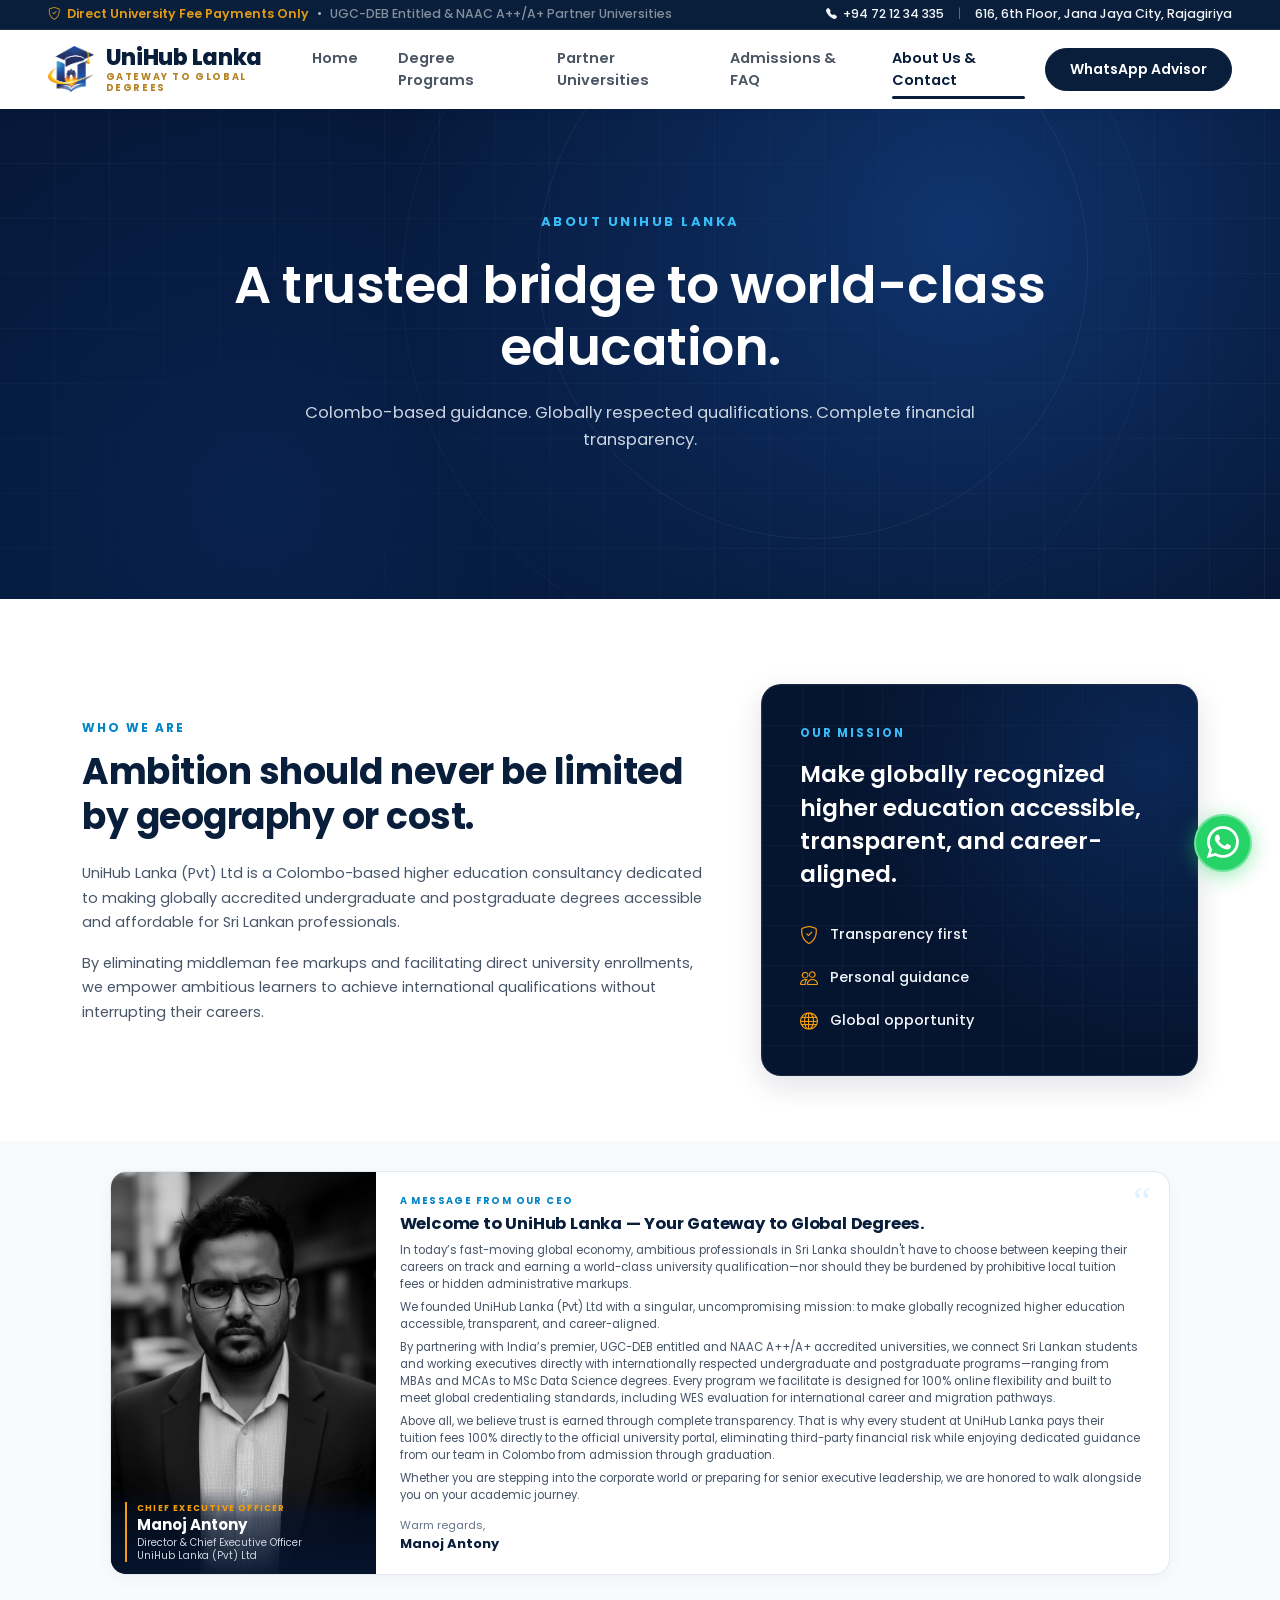
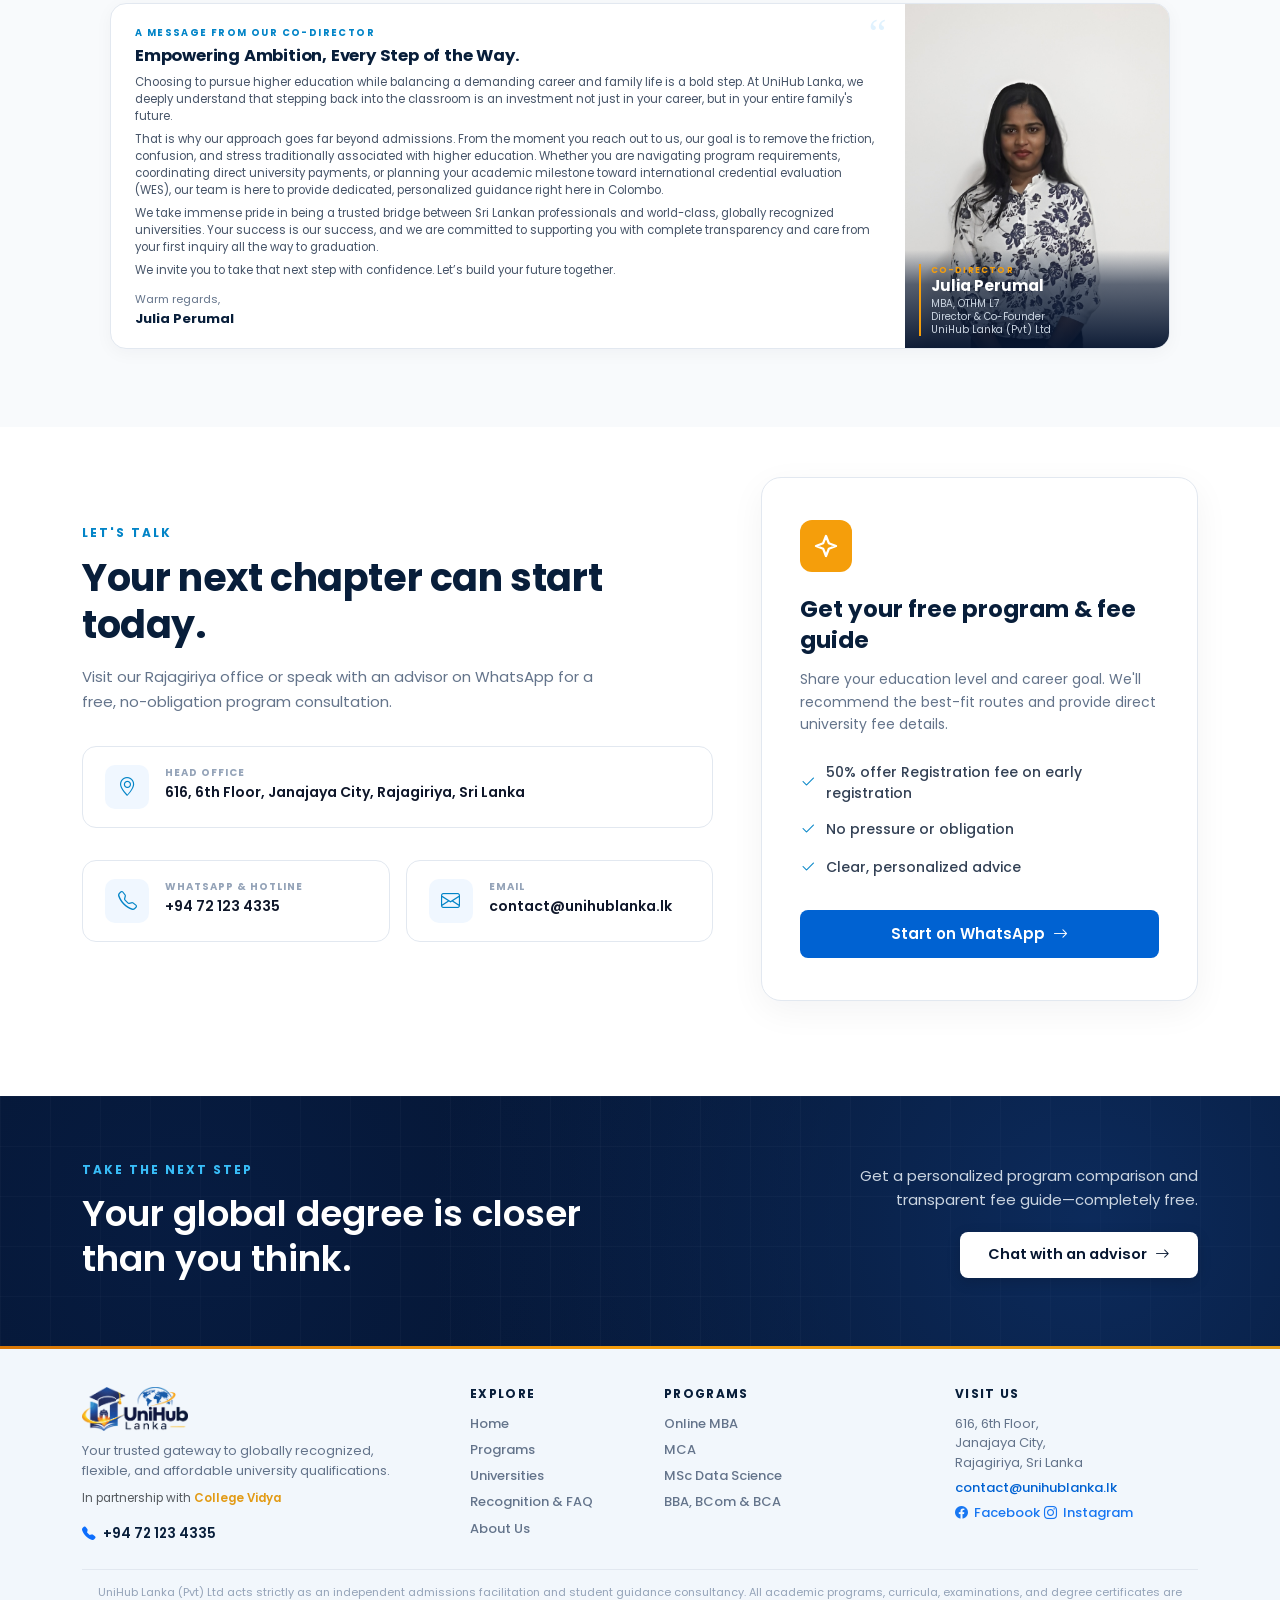
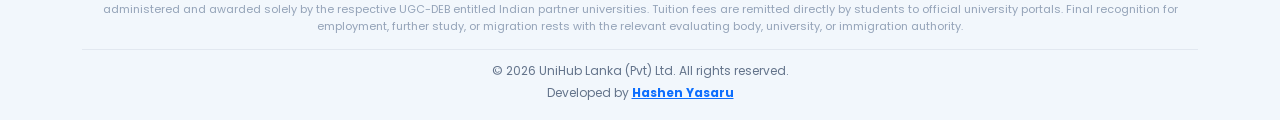
==== commit 7ec59eb5: "fc" ====
--- a/about.html
+++ b/about.html
@@ -277,7 +277,7 @@
 
               <div class="exec-signoff">
                 <div class="exec-signoff-regards">Warm regards,</div>
-                <div class="exec-signoff-name">Julia Roshney Roy Perumal</div>
+                <div class="exec-signoff-name">Julia Perumal</div>
               </div>
 
             </div>
@@ -287,11 +287,11 @@
           <div class="col-lg-3 col-md-4">
             <div class="exec-photo-container">
               <img src="assest/Julia Roshney Roy Perumal (MBA, OTHM L7).jpg"
-                alt="Julia Roshney Roy Perumal - Director & Co-Founder">
+                alt="Julia Perumal - Director & Co-Founder">
               <div class="exec-photo-overlay">
                 <div class="exec-badge-wrapper">
                   <div class="exec-title-label">CO-DIRECTOR</div>
-                  <h4 class="exec-name">Julia Roshney Roy Perumal</h4>
+                  <h4 class="exec-name">Julia Perumal</h4>
                   <div class="exec-subrole">MBA, OTHM L7<br>Director & Co-Founder<br>UniHub Lanka (Pvt) Ltd</div>
                 </div>
               </div>
@@ -385,7 +385,7 @@
             <ul class="consult-features-list">
               <li>
                 <i class="bi bi-check2"></i>
-                <span>No consultation fee</span>
+                <span>50% offer Registration fee on early registration</span>
               </li>
               <li>
                 <i class="bi bi-check2"></i>
@@ -456,6 +456,9 @@
           <p class="footer-brand-desc">
             Your trusted gateway to globally recognized, flexible, and affordable university qualifications.
           </p>
+          <p class="small text-muted mt-2 mb-3">
+            In partnership with <a href="https://collegevidya.in/partner-online-courses/?source_campaign=Influencer&campaign_name=INF8800&ad_group_name=email&ads_name=3286&partner_type=LOM&gad_source=1" target="_blank" rel="noopener noreferrer" class="text-decoration-none fw-semibold" style="color: var(--accent-gold);">College Vidya</a>
+          </p>
           <div>
             <a href="tel:+94721234335" class="footer-contact-item">
               <i class="bi bi-telephone-fill text-primary"></i> +94 72 123 4335
@@ -502,6 +505,10 @@
               class="footer-fb-link">
               <i class="bi bi-facebook"></i> Facebook
             </a>
+            <a href="https://www.instagram.com/unihub_lanka?fqnt=M2hlaXMzdmpxa2N1" target="_blank"
+              rel="noopener noreferrer" class="footer-fb-link">
+              <i class="bi bi-instagram"></i> Instagram
+            </a>
           </div>
         </div>
 
--- a/css/style.css
+++ b/css/style.css
@@ -695,17 +695,65 @@
   }
 }
 
+/* Segmented Control for Program Tabs on Mobile & Tablet */
+@media (max-width: 768px) {
+  .programs-tabs-nav {
+    display: flex !important;
+    flex-direction: row !important;
+    align-items: stretch !important;
+    gap: 6px !important;
+    padding: 6px !important;
+    width: 100% !important;
+    max-width: 100% !important;
+    box-sizing: border-box !important;
+    border-radius: 16px !important;
+    overflow: hidden !important;
+    margin: 0 !important;
+  }
+
+  .programs-tabs-nav .nav-item {
+    flex: 1 1 0 !important;
+    min-width: 0 !important;
+    margin: 0 !important;
+    padding: 0 !important;
+    display: flex !important;
+  }
+
+  .programs-tabs-nav .nav-link {
+    flex: 1 1 0 !important;
+    width: 100% !important;
+    min-width: 0 !important;
+    text-align: center !important;
+    display: flex !important;
+    align-items: center !important;
+    justify-content: center !important;
+    padding: 12px 8px !important;
+    min-height: 44px !important;
+    font-size: 14px !important;
+    border-radius: 12px !important;
+    margin: 0 !important;
+    transform: none !important;
+    border: none !important;
+    white-space: normal !important;
+    line-height: 1.25 !important;
+  }
+
+  .programs-tabs-nav .nav-link.active {
+    background-color: var(--primary-navy) !important;
+    color: #ffffff !important;
+    box-shadow: 0 3px 10px rgba(8, 30, 58, 0.25) !important;
+    margin: 0 !important;
+    transform: none !important;
+  }
+
+  .programs-tabs-nav .nav-link:not(.active) {
+    background-color: transparent !important;
+    color: #475569 !important;
+    box-shadow: none !important;
+  }
+}
+
 @media (max-width: 575.98px) {
-  .programs-tabs-nav {
-    width: 100%;
-    flex-direction: column;
-  }
-
-  .programs-tabs-nav .nav-link {
-    text-align: center;
-    padding: 8px 16px;
-  }
-
   .program-card-num {
     display: none;
   }
@@ -723,6 +771,22 @@
   .program-meta-list {
     flex-direction: column;
     gap: 12px;
+  }
+}
+
+@media (max-width: 480px) {
+  .programs-tabs-nav {
+    gap: 4px !important;
+    padding: 6px !important;
+  }
+
+  .programs-tabs-nav .tab-extra {
+    display: none !important;
+  }
+
+  .programs-tabs-nav .nav-link {
+    font-size: 13.5px !important;
+    padding: 10px 6px !important;
   }
 }
 
@@ -1179,7 +1243,7 @@
    11. CONTACT & CONSULTATION SECTION
    =================================================== */
 .contact-main-section {
-  padding: 85px 0 95px;
+  padding: 50px 0 95px;
   background-color: #ffffff;
 }
 
@@ -1948,6 +2012,61 @@
 
   .trust-strip-left {
     margin-bottom: 12px;
+  }
+}
+
+@media (max-width: 768px) {
+  .programs-hero {
+    padding: 56px 20px 40px !important;
+    min-height: auto !important;
+    height: auto !important;
+  }
+
+  .programs-hero-subtitle {
+    margin-bottom: 0 !important;
+  }
+
+  .univ-trust-strip {
+    padding: 28px 20px !important;
+  }
+
+  .univ-trust-strip .d-flex {
+    flex-direction: column !important;
+    align-items: center !important;
+    text-align: center !important;
+    gap: 12px !important;
+  }
+
+  .trust-strip-left {
+    flex-direction: column !important;
+    align-items: center !important;
+    text-align: center !important;
+    gap: 10px !important;
+    margin-bottom: 0 !important;
+  }
+
+  .trust-shield-icon {
+    font-size: 30px !important;
+    margin-bottom: 2px !important;
+  }
+
+  .trust-strip-title {
+    margin: 0 0 6px 0 !important;
+  }
+
+  .trust-strip-sub {
+    max-width: 34ch !important;
+    margin: 0 auto !important;
+    line-height: 1.5 !important;
+  }
+
+  .trust-strip-link {
+    display: inline-flex !important;
+    align-items: center !important;
+    justify-content: center !important;
+    min-height: 44px !important;
+    padding: 8px 16px !important;
+    margin-top: 4px !important;
   }
 }
 
@@ -2640,6 +2759,32 @@
   background-color: #ffffff;
 }
 
+.home-partners-wrapper {
+  display: flex;
+  align-items: center;
+  justify-content: space-between;
+  gap: 32px;
+}
+
+.home-partners-text {
+  flex: 1 1 38%;
+  min-width: 0;
+}
+
+.home-partners-badge {
+  flex: 0 0 auto;
+  display: flex;
+  flex-direction: column;
+  align-items: center;
+  text-align: center;
+  padding: 0 6px;
+}
+
+.home-partners-grid {
+  flex: 1 1 50%;
+  min-width: 0;
+}
+
 .partner-grid-box {
   display: grid;
   grid-template-columns: 1fr 1fr;
@@ -2701,6 +2846,21 @@
     padding: 70px 0;
   }
 
+  .home-partners-wrapper {
+    flex-direction: column;
+    align-items: flex-start;
+    gap: 36px;
+  }
+
+  .home-partners-text,
+  .home-partners-grid {
+    width: 100%;
+  }
+
+  .home-partners-badge {
+    align-self: center;
+  }
+
   .partner-grid-cell {
     padding: 30px 24px;
   }
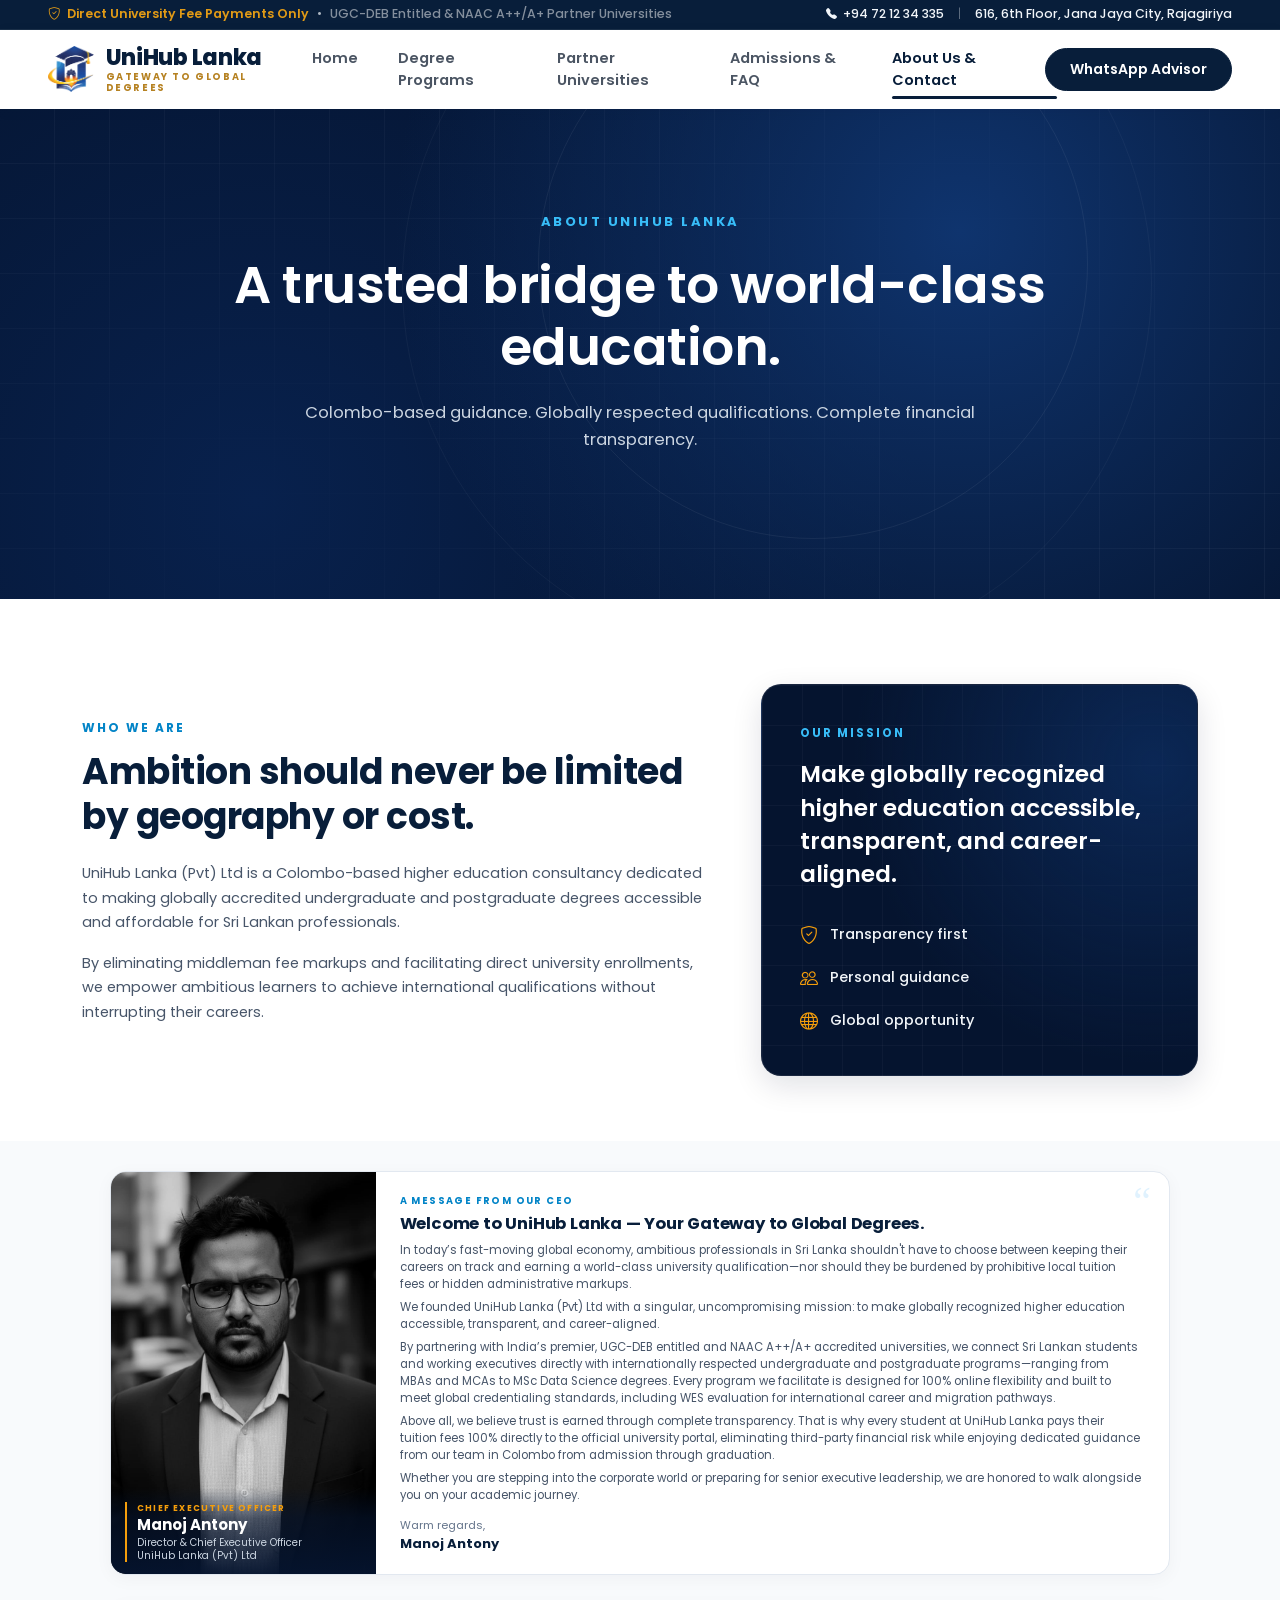
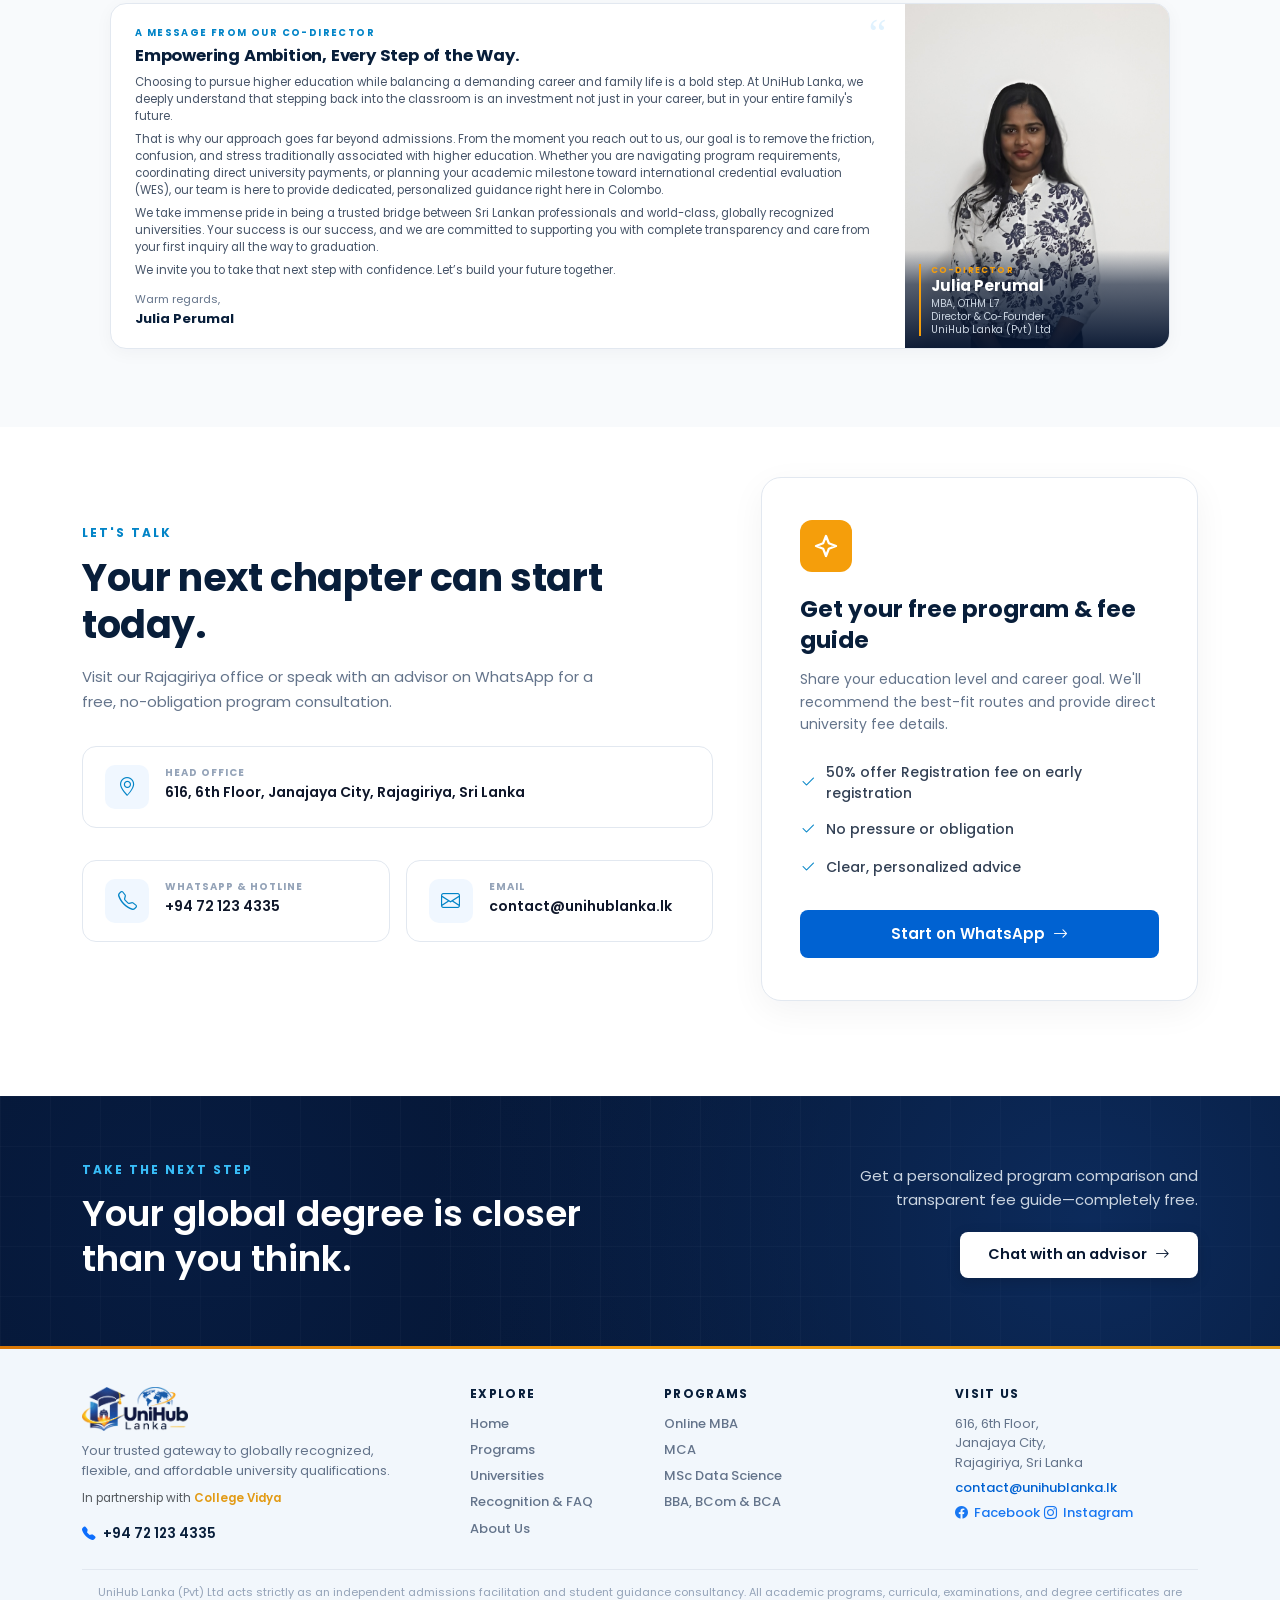
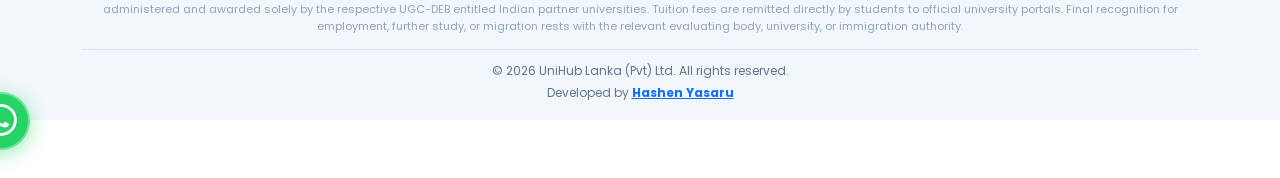
==== commit 17a2b26f: "final" ====
--- a/about.html
+++ b/about.html
@@ -19,6 +19,9 @@
 
   <!-- Custom CSS -->
   <link rel="stylesheet" href="css/style.css">
+  <!-- Animation System CSS -->
+  <link rel="stylesheet" href="css/animations.css">
+  <script>document.documentElement.classList.add('js');</script>
 </head>
 
 <body>
@@ -545,6 +548,8 @@
 
   <!-- Bootstrap 5 JS Bundle -->
   <script src="https://cdn.jsdelivr.net/npm/bootstrap@5.3.3/dist/js/bootstrap.bundle.min.js"></script>
+  <!-- Animation Engine -->
+  <script src="js/animations.js" defer></script>
 </body>
 
 </html>
--- a/css/style.css
+++ b/css/style.css
@@ -2155,9 +2155,10 @@
 }
 
 .typewriter-line {
-  display: inline-block;
-  white-space: nowrap;
+  display: inline;
+  white-space: normal;
   vertical-align: bottom;
+  overflow-wrap: break-word;
 }
 
 .typewriter-dynamic {
@@ -2886,4 +2887,187 @@
   .partner-grid-cell:nth-child(3) {
     border-bottom: 1px solid #e2e8f0;
   }
+}
+
+/* ===================================================
+   HOMEPAGE MOBILE RESPONSIVE (max-width: 768px)
+   =================================================== */
+@media (max-width: 768px) {
+
+  /* ---- Hero section: contain overflow ---- */
+  .home-hero-section {
+    overflow-x: clip;
+  }
+
+  /* ---- Hero content column ---- */
+  .hero-content-col {
+    padding-top: 20px;
+    padding-bottom: 0;
+  }
+
+  /* ---- Headline: wraps naturally, no forced nowrap ---- */
+  .home-hero-title {
+    font-size: clamp(22px, 7.5vw, 30px);
+    line-height: 1.18;
+    overflow-wrap: break-word;
+    word-break: break-word;
+  }
+
+  /* ---- Typewriter span: allow wrap on mobile ---- */
+  .typewriter-line {
+    display: inline;
+    white-space: normal;
+    overflow-wrap: break-word;
+  }
+
+  /* ---- Subtext ---- */
+  .home-hero-subtext {
+    font-size: clamp(14px, 4vw, 16px);
+    max-width: 100%;
+    margin-bottom: 18px;
+  }
+
+  /* ---- Buttons: stack full-width ---- */
+  .home-hero-btns {
+    flex-direction: column;
+    width: 100%;
+    gap: 10px;
+    margin-bottom: 16px;
+  }
+
+  .btn-hero-primary,
+  .btn-hero-secondary {
+    width: 100%;
+    justify-content: center;
+    min-height: 50px;
+    font-size: 15px;
+  }
+
+  /* ---- Trust checks ---- */
+  .hero-trust-checks {
+    font-size: 13px;
+    gap: 12px;
+  }
+
+  /* ---- Hero visual: prevent bleed ---- */
+  .home-hero-visual {
+    overflow: hidden;
+    max-width: 100%;
+    position: relative;
+  }
+
+  /* ---- Graduate photo ---- */
+  .hero-student-img {
+    max-width: 100%;
+    max-height: none;
+    height: auto;
+    display: block;
+    margin: 16px auto 0;
+    object-fit: contain;
+  }
+
+  /* ---- Background ring: contained, centered ---- */
+  .hero-ring-back {
+    position: absolute;
+    width: min(80vw, 280px) !important;
+    height: min(80vw, 280px) !important;
+    right: 50%;
+    transform: translateX(50%);
+    top: 10px;
+  }
+
+  /* ---- 70% badge: smaller, stays in viewport ---- */
+  .hero-floating-badge {
+    width: 72px !important;
+    height: 72px !important;
+    top: 8px;
+    right: 8px;
+  }
+
+  .floating-badge-percent {
+    font-size: 17px !important;
+  }
+
+  .floating-badge-label {
+    font-size: 6px !important;
+  }
+
+  /* ---- Stats strip ---- */
+  .hero-stats-strip {
+    padding: 20px 16px;
+  }
+
+  .stat-number {
+    font-size: 26px;
+  }
+
+  .stat-label {
+    font-size: 11px;
+  }
+
+  .hero-stat-item {
+    gap: 8px;
+  }
+
+  /* ---- Why section cards ---- */
+  .why-card {
+    padding: 24px 20px;
+  }
+
+  .why-card-title {
+    font-size: 18px;
+  }
+
+  .why-card-text {
+    font-size: 14px;
+    margin-bottom: 20px;
+  }
+
+  .why-card-link {
+    min-height: 44px;
+    display: inline-flex;
+    align-items: center;
+  }
+
+  /* ---- Partner institutions: single column ---- */
+  .home-partners-wrapper {
+    flex-direction: column;
+    align-items: flex-start;
+    gap: 28px;
+  }
+
+  .home-partners-text,
+  .home-partners-grid {
+    width: 100%;
+  }
+
+  .home-partners-badge {
+    align-self: center;
+  }
+
+  .partner-grid-cell {
+    padding: 24px 18px;
+  }
+
+  /* ---- WhatsApp floating button ---- */
+  .floating-whatsapp {
+    width: 50px;
+    height: 50px;
+    right: 14px;
+    bottom: calc(14px + env(safe-area-inset-bottom));
+    font-size: 26px;
+  }
+
+  /* ---- Footer bottom padding (WhatsApp button clearance) ---- */
+  .site-footer,
+  footer {
+    padding-bottom: 80px;
+  }
+
+  /* ---- Top bar: readable on small screens ---- */
+  .top-bar {
+    font-size: 12px;
+    padding: 8px 14px;
+    text-align: center;
+  }
 }
--- a/css/animations.css
+++ b/css/animations.css
@@ -0,0 +1,291 @@
+/* =====================================================
+   UniHub Lanka – Shared Animation System
+   animations.css  |  v1.0
+   Only animates: opacity, transform (GPU-safe)
+   CLS = 0: animated elements keep their space via
+   visibility rather than display:none
+   ===================================================== */
+
+/* ── 0. JS-detection guard ──────────────────────────── */
+/* When JS loads, <html> gets class="js".
+   Only then do we hide not-yet-visible elements.
+   Without JS → everything shows immediately.             */
+
+/* ── 1. Page-load animations (always fire, no JS needed) */
+
+/* Body fade-in */
+body {
+  animation: agy-body-in 400ms ease both;
+}
+
+/* Navbar slide-down */
+.main-navbar {
+  animation: agy-nav-in 500ms cubic-bezier(0.22, 1, 0.36, 1) both;
+}
+
+/* Top bar fade */
+.top-bar {
+  animation: agy-fade-in 500ms 80ms ease both;
+}
+
+@keyframes agy-body-in {
+  from { opacity: 0; }
+  to   { opacity: 1; }
+}
+
+@keyframes agy-nav-in {
+  from { opacity: 0; transform: translateY(-12px); }
+  to   { opacity: 1; transform: translateY(0); }
+}
+
+@keyframes agy-fade-in {
+  from { opacity: 0; }
+  to   { opacity: 1; }
+}
+
+/* ── 2. Hero stagger (index.html home hero) ─────────── */
+/* Elements use --hero-delay CSS var set inline           */
+
+.hero-entitled-badge,
+.home-hero-title,
+.home-hero-subtext,
+.home-hero-btns,
+.hero-trust-checks {
+  animation: agy-hero-up 600ms cubic-bezier(0.22, 1, 0.36, 1) both;
+  animation-delay: var(--hero-delay, 0ms);
+}
+
+.hero-entitled-badge  { --hero-delay: 120ms; }
+.home-hero-title      { --hero-delay: 210ms; }
+.home-hero-subtext    { --hero-delay: 300ms; }
+.home-hero-btns       { --hero-delay: 390ms; }
+.hero-trust-checks    { --hero-delay: 480ms; }
+
+/* Graduate photo: fade + scale + translateX (desktop) / Y (mobile) */
+.hero-visual-col {
+  animation: agy-hero-photo-desk 800ms 350ms cubic-bezier(0.22, 1, 0.36, 1) both;
+}
+
+@media (max-width: 991.98px) {
+  .hero-visual-col {
+    animation-name: agy-hero-photo-mob;
+  }
+}
+
+/* 70% badge: pop-in after photo, then float loop */
+.hero-floating-badge {
+  animation:
+    agy-badge-popin 500ms 700ms cubic-bezier(0.34, 1.56, 0.64, 1) both,
+    agy-float-loop 4s 1200ms ease-in-out infinite;
+}
+
+/* Inner hero pages (programs-hero): simpler stagger */
+.hero-tag {
+  animation: agy-hero-up 600ms 100ms cubic-bezier(0.22, 1, 0.36, 1) both;
+}
+.programs-hero-title {
+  animation: agy-hero-up 600ms 200ms cubic-bezier(0.22, 1, 0.36, 1) both;
+}
+.programs-hero-subtitle {
+  animation: agy-hero-up 600ms 300ms cubic-bezier(0.22, 1, 0.36, 1) both;
+}
+
+@keyframes agy-hero-up {
+  from { opacity: 0; transform: translateY(20px); }
+  to   { opacity: 1; transform: translateY(0); }
+}
+
+@keyframes agy-hero-photo-desk {
+  from { opacity: 0; transform: scale(0.96) translateX(24px); }
+  to   { opacity: 1; transform: scale(1) translateX(0); }
+}
+
+@keyframes agy-hero-photo-mob {
+  from { opacity: 0; transform: scale(0.96) translateY(24px); }
+  to   { opacity: 1; transform: scale(1) translateY(0); }
+}
+
+@keyframes agy-badge-popin {
+  from { opacity: 0; transform: scale(0.6); }
+  to   { opacity: 1; transform: scale(1); }
+}
+
+@keyframes agy-float-loop {
+  0%, 100% { transform: translateY(0); }
+  50%       { transform: translateY(-6px); }
+}
+
+/* ── 3. Scroll-reveal utility classes ───────────────── */
+/* Under .js, hide before visible. No JS → always show. */
+
+.js [data-animate] {
+  opacity: 0;
+  /* preserve layout space */
+  transition:
+    opacity 600ms cubic-bezier(0.22, 1, 0.36, 1),
+    transform 600ms cubic-bezier(0.22, 1, 0.36, 1);
+}
+
+.js [data-animate="fade-up"]    { transform: translateY(28px); }
+.js [data-animate="fade-in"]    { transform: none; }
+.js [data-animate="slide-left"] { transform: translateX(-32px); }
+.js [data-animate="slide-right"]{ transform: translateX(32px); }
+.js [data-animate="zoom-in"]    { transform: scale(0.94); }
+
+/* On mobile: left/right → fade-up (no horizontal shift) */
+@media (max-width: 768px) {
+  .js [data-animate="slide-left"],
+  .js [data-animate="slide-right"] {
+    transform: translateY(28px);
+  }
+}
+
+/* Visible state (added by JS IntersectionObserver) */
+.js [data-animate].is-visible {
+  opacity: 1;
+  transform: none;
+  transition-delay: var(--delay, 0ms);
+}
+
+/* Stagger: children of [data-stagger] get --i via JS;
+   this sets the delay from the CSS var.               */
+.js [data-stagger] > [data-animate].is-visible {
+  transition-delay: calc(var(--i, 0) * 70ms);
+}
+
+/* ── 4. WhatsApp button: pop-in + pulse ring ─────────── */
+.floating-whatsapp {
+  animation: agy-wa-popin 500ms 1000ms cubic-bezier(0.34, 1.56, 0.64, 1) both;
+  position: relative;
+  z-index: 1;
+  overflow: visible;
+}
+
+/* Pulse ring on ::after (not on button itself) */
+.floating-whatsapp::after {
+  content: '';
+  position: absolute;
+  inset: 0;
+  border-radius: inherit;
+  background: inherit;
+  z-index: -1;
+  opacity: 0;
+  animation: agy-wa-pulse 4s 2s ease-out infinite;
+}
+
+@keyframes agy-wa-popin {
+  from { opacity: 0; transform: scale(0.5); }
+  to   { opacity: 1; transform: scale(1); }
+}
+
+@keyframes agy-wa-pulse {
+  0%   { transform: scale(1);   opacity: 0.5; }
+  60%  { transform: scale(1.55); opacity: 0; }
+  100% { transform: scale(1.55); opacity: 0; }
+}
+
+/* ── 5. Nav links: underline grows left-to-right ─────── */
+@media (hover: hover) {
+  .main-navbar .nav-link {
+    position: relative;
+  }
+  .main-navbar .nav-link::after {
+    content: '';
+    position: absolute;
+    bottom: 2px;
+    left: 0;
+    width: 100%;
+    height: 2px;
+    background: currentColor;
+    transform: scaleX(0);
+    transform-origin: left center;
+    transition: transform 220ms ease;
+  }
+  .main-navbar .nav-link:hover::after,
+  .main-navbar .nav-link.active::after {
+    transform: scaleX(1);
+  }
+
+  /* Button micro-interactions */
+  .btn-hero-primary,
+  .btn-hero-secondary,
+  .btn-whatsapp-advisor {
+    transition: transform 200ms ease, box-shadow 200ms ease !important;
+  }
+  .btn-hero-primary:hover,
+  .btn-hero-secondary:hover,
+  .btn-whatsapp-advisor:hover {
+    transform: translateY(-2px) !important;
+  }
+  .btn-hero-primary:active,
+  .btn-hero-secondary:active {
+    transform: scale(0.98) !important;
+  }
+
+  /* Arrow icon nudge on hover */
+  .btn-hero-primary:hover .bi-arrow-right,
+  .btn-hero-secondary:hover .bi-arrow-right,
+  .why-card-link:hover .bi-arrow-right,
+  .home-prog-arrow-btn:hover .bi-arrow-right,
+  .trust-strip-link:hover .bi-arrow-right {
+    transform: translateX(4px);
+    transition: transform 200ms ease;
+  }
+
+  /* University logo box scale */
+  .univ-logo-box {
+    transition: transform 220ms ease !important;
+  }
+  .univ-card:hover .univ-logo-box {
+    transform: scale(1.03) !important;
+  }
+}
+
+/* ── 6. Mobile menu: slide-fade in ──────────────────── */
+.navbar-collapse.collapsing {
+  transition: height 250ms ease !important;
+}
+/* Stagger nav items when menu opens */
+#unihubNavbar.show .nav-item {
+  animation: agy-hero-up 280ms cubic-bezier(0.22, 1, 0.36, 1) both;
+}
+#unihubNavbar.show .nav-item:nth-child(1) { animation-delay: 40ms; }
+#unihubNavbar.show .nav-item:nth-child(2) { animation-delay: 90ms; }
+#unihubNavbar.show .nav-item:nth-child(3) { animation-delay: 140ms; }
+#unihubNavbar.show .nav-item:nth-child(4) { animation-delay: 190ms; }
+#unihubNavbar.show .nav-item:nth-child(5) { animation-delay: 240ms; }
+
+/* ── 7. Tab content fade on switch ──────────────────── */
+.tab-pane.show.active {
+  animation: agy-tab-in 200ms ease both;
+}
+@keyframes agy-tab-in {
+  from { opacity: 0; transform: translateY(10px); }
+  to   { opacity: 1; transform: translateY(0); }
+}
+
+/* ── 8. Stats bar count-up: no special CSS needed ────── */
+/* JS handles count-up via IntersectionObserver          */
+
+/* ── 9. prefers-reduced-motion: show everything instantly */
+@media (prefers-reduced-motion: reduce) {
+  *,
+  *::before,
+  *::after {
+    animation-duration: 0.001ms !important;
+    animation-delay: 0.001ms !important;
+    animation-iteration-count: 1 !important;
+    transition-duration: 0.001ms !important;
+    transition-delay: 0.001ms !important;
+  }
+
+  .js [data-animate] {
+    opacity: 1 !important;
+    transform: none !important;
+  }
+}
+
+/* ── 10. Overflow guard (prevent translateX bleed) ───── */
+body {
+  overflow-x: clip;
+}
